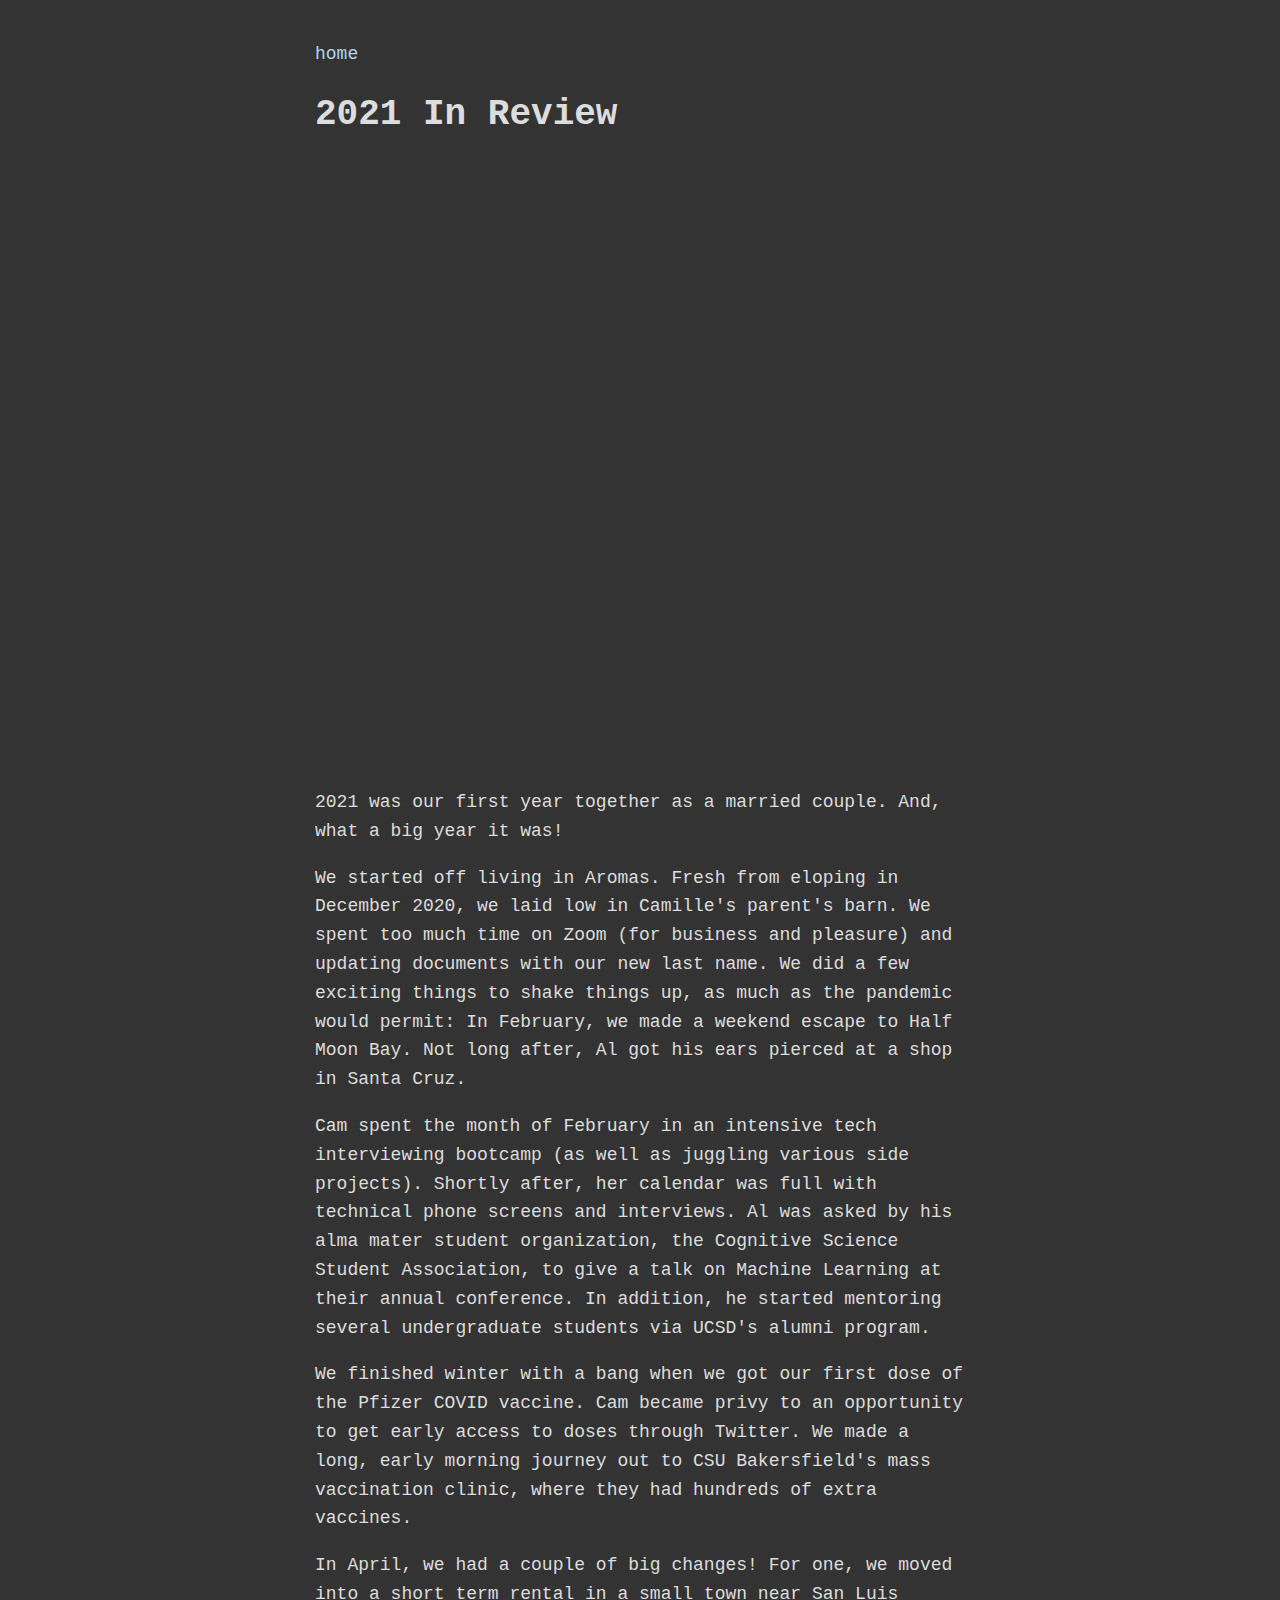
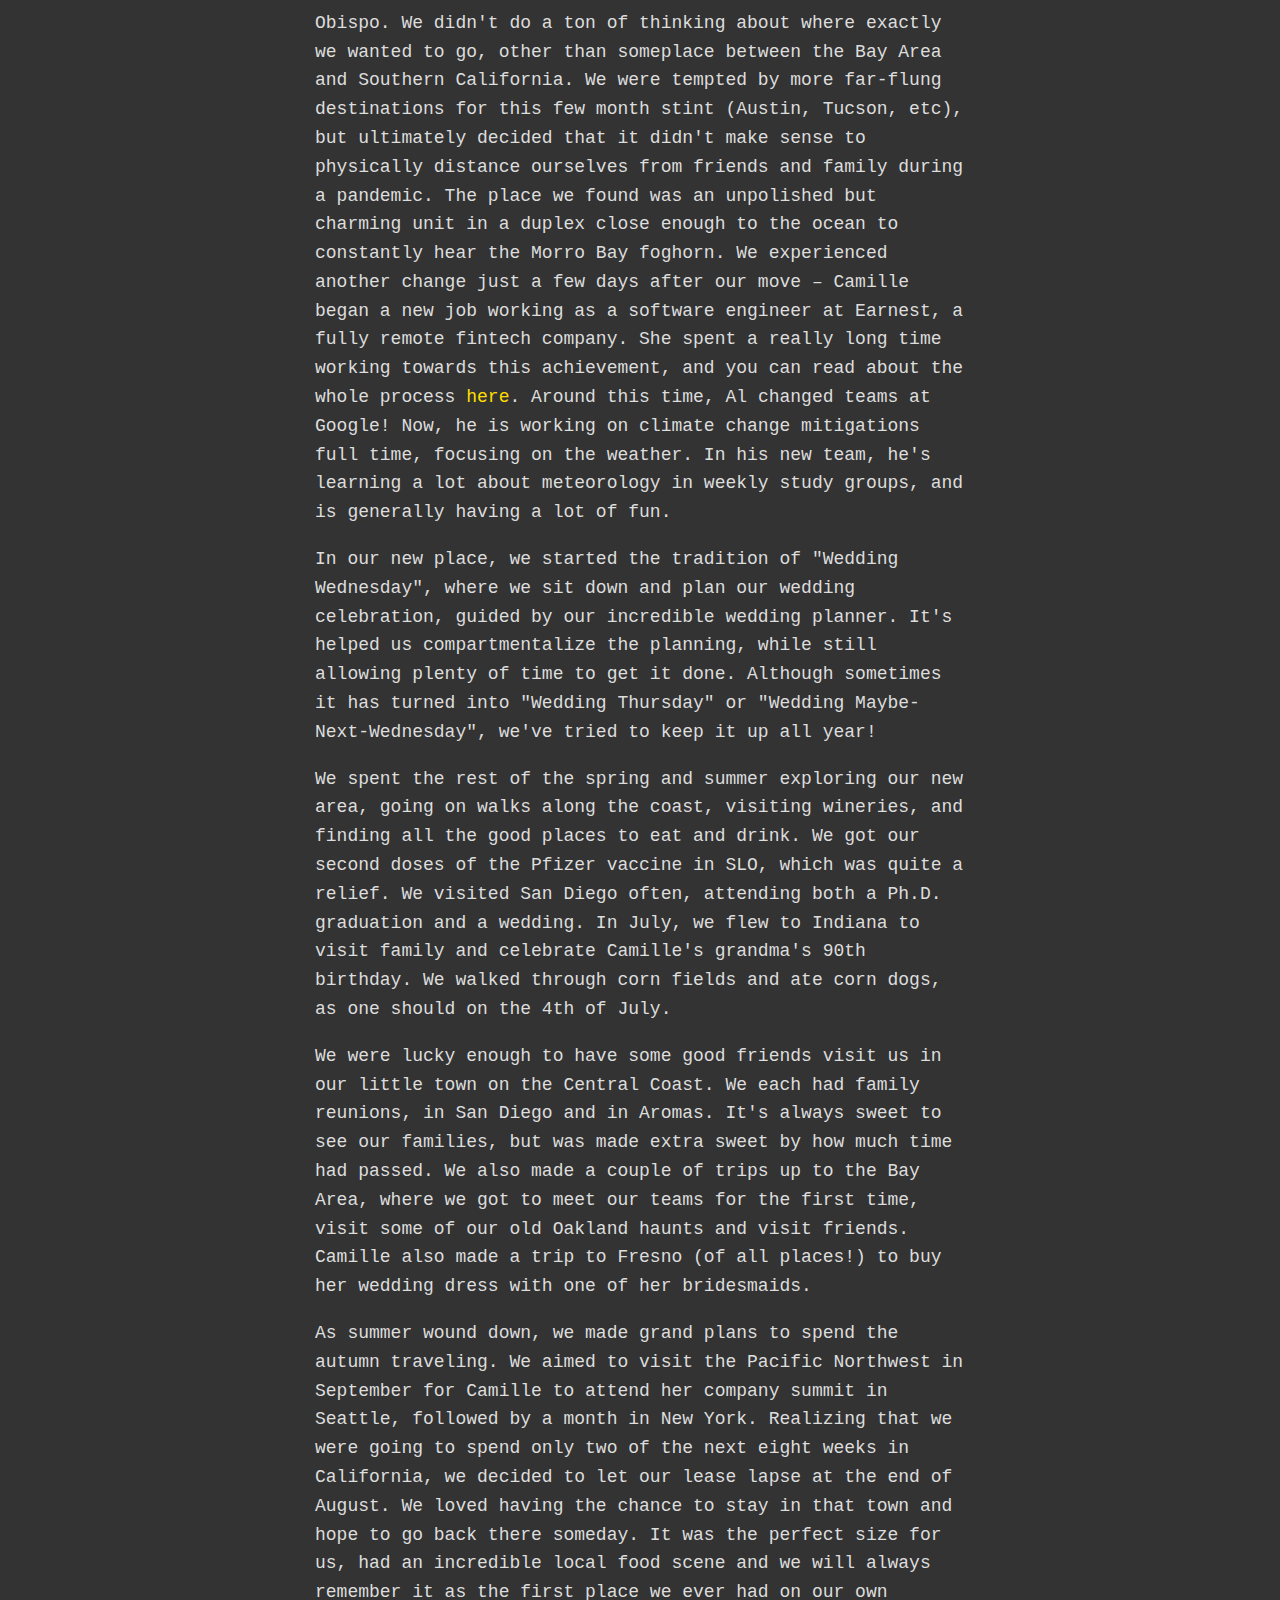
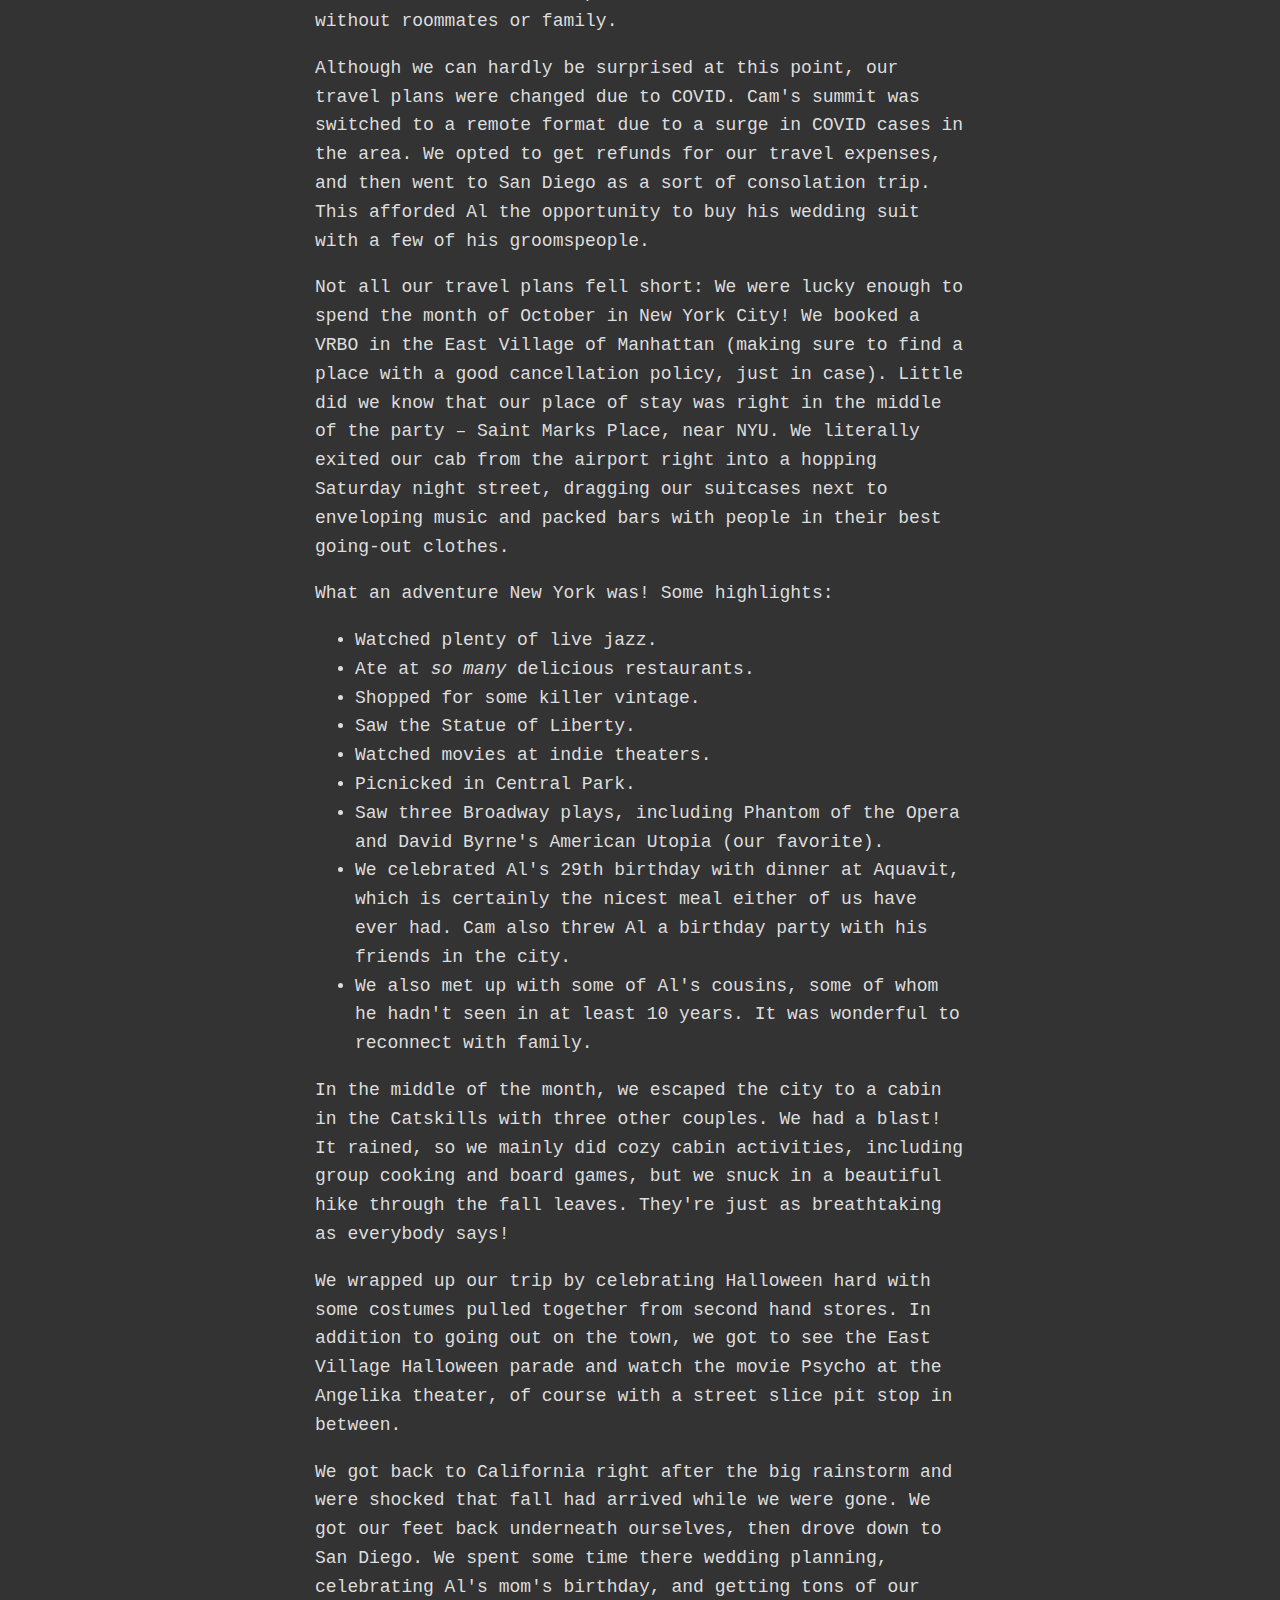
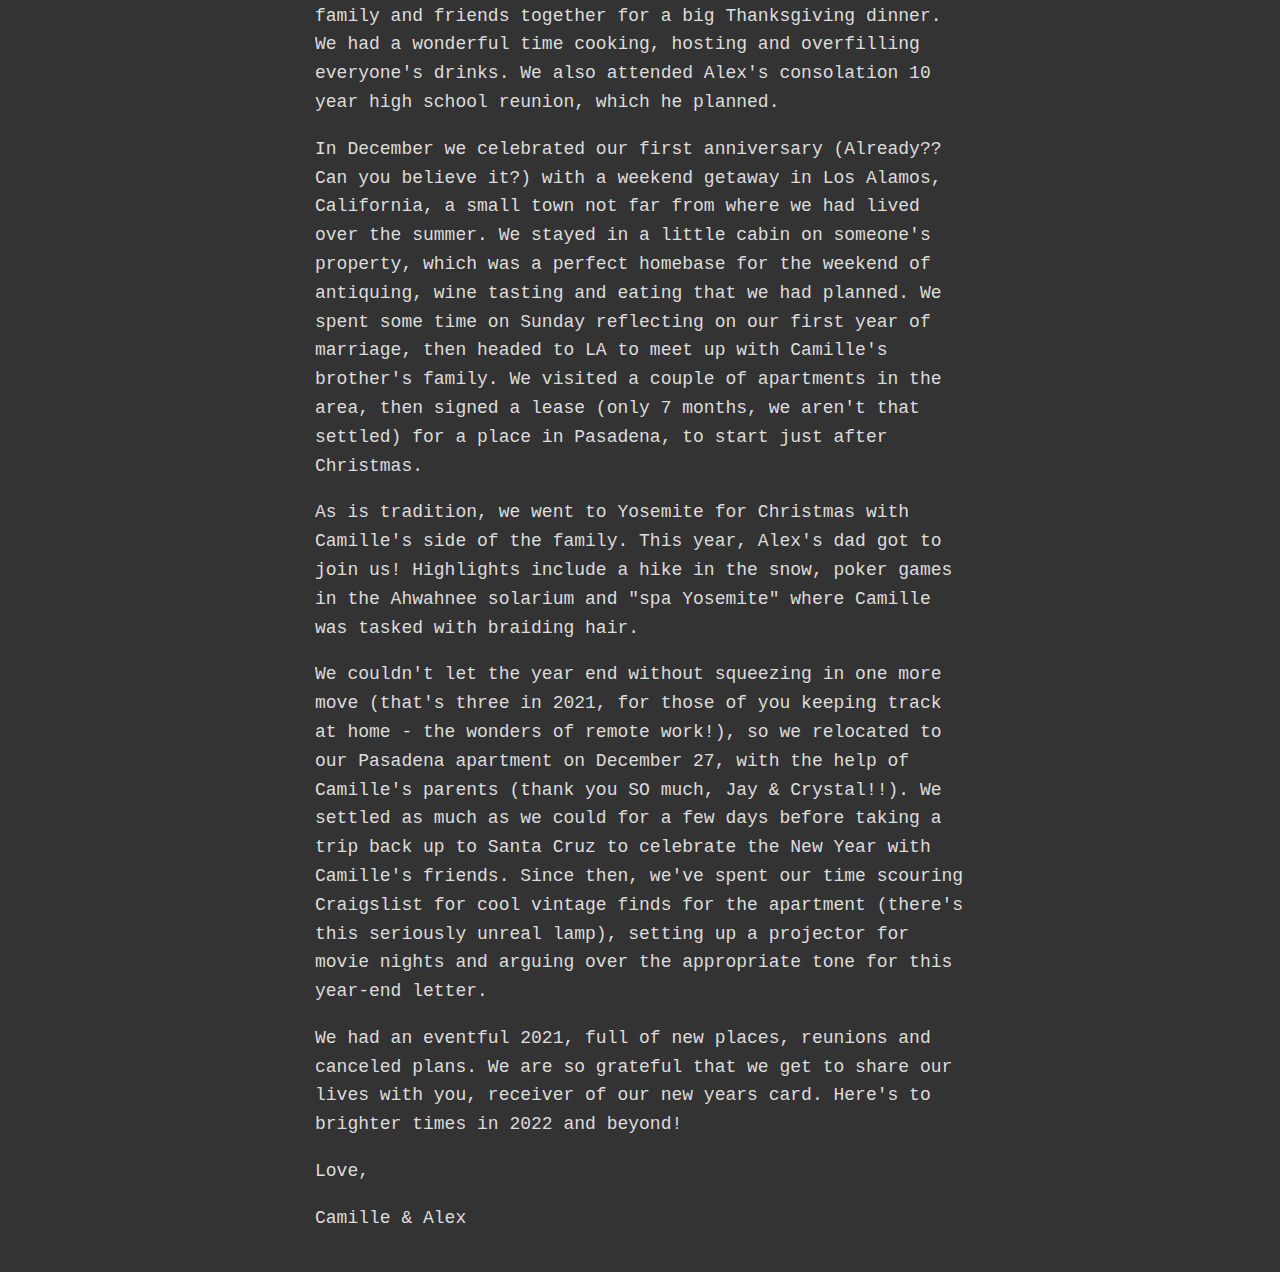
==== 2021/index.html @ a1acfbdc "Added photo album to year in review post." ====
<!DOCTYPE html>
<html lang="en">
<head>
    <meta charset="UTF-8">
    <meta name="viewport" content="width=device-width, initial-scale=1.0, user-scalable=yes">
    <title>2021 in review</title>
    <link rel="stylesheet" href="../main.css">
</head>
<body>

<p><a href="/">home</a></p>

<h1 class="center">2021 In Review</h1>

<iframe src="https://camillemerose.smugmug.com/frame/slideshow?key=tPXLK4&speed=3&transition=none&autoStart=1&captions=1&navigation=1&playButton=1&randomize=0"
        width="800" height="600" frameborder="no" scrolling="no"></iframe>

<p>2021 was our first year together as a married couple. And, what a big year it was!</p>

<p>We started off living in Aromas. Fresh from eloping in December 2020, we laid low in Camille's parent's barn. We
    spent too much time on Zoom (for business and pleasure) and updating documents with our new last name. We did a few
    exciting things to shake things up, as much as the pandemic would permit: In February, we made a weekend escape to
    Half Moon Bay. Not long after, Al got his ears pierced at a shop in Santa Cruz. </p>

<p>Cam spent the month of February in an intensive tech interviewing bootcamp (as well as juggling various side
    projects). Shortly after, her calendar was full with technical phone screens and interviews. Al was asked by his
    alma mater student organization, the Cognitive Science Student Association, to give a talk on Machine Learning at
    their annual conference. In addition, he started mentoring several undergraduate students via UCSD's alumni
    program. </p>

<p>We finished winter with a bang when we got our first dose of the Pfizer COVID vaccine. Cam became privy to an
    opportunity to get early access to doses through Twitter. We made a long, early morning journey out to CSU
    Bakersfield's mass vaccination clinic, where they had hundreds of extra vaccines.</p>

<p>In April, we had a couple of big changes! For one, we moved into a short term rental in a small town near San Luis
    Obispo. We didn't do a ton of thinking about where exactly we wanted to go, other than someplace between the Bay
    Area and Southern California. We were tempted by more far-flung destinations for this few month stint (Austin,
    Tucson, etc), but ultimately decided that it didn't make sense to physically distance ourselves from friends and
    family during a pandemic. The place we found was an unpolished but charming unit in a duplex close enough to the
    ocean to constantly hear the Morro Bay foghorn. We experienced another change just a few days after our move –
    Camille began a new job working as a software engineer at Earnest, a fully remote fintech company. She spent a
    really long time working towards this achievement, and you can read about the whole process <a
            href="https://camille.merose.com/tech/2021/04/07/transition-to-cs.html"> here</a>. Around
    this time, Al changed teams at Google! Now, he is working on climate change mitigations full time, focusing on the
    weather. In his new team, he's learning a lot about meteorology in weekly study groups, and is generally having a
    lot of fun. </p>

<p>In our new place, we started the tradition of "Wedding Wednesday", where we sit down and plan our wedding
    celebration, guided by our incredible wedding planner. It's helped us compartmentalize the planning, while still
    allowing plenty of time to get it done. Although sometimes it has turned into "Wedding Thursday" or "Wedding
    Maybe-Next-Wednesday", we've tried to keep it up all year!</p>

<p>We spent the rest of the spring and summer exploring our new area, going on walks along the coast, visiting wineries,
    and finding all the good places to eat and drink. We got our second doses of the Pfizer vaccine in SLO, which was
    quite a relief. We visited San Diego often, attending both a Ph.D. graduation and a wedding. In July, we flew to
    Indiana to visit family and celebrate Camille's grandma's 90th birthday. We walked through corn fields and ate corn
    dogs, as one should on the 4th of July. </p>

<p>We were lucky enough to have some good friends visit us in our little town on the Central Coast. We each had family
    reunions, in San Diego and in Aromas. It's always sweet to see our families, but was made extra sweet by how much
    time had passed. We also made a couple of trips up to the Bay Area, where we got to meet our teams for the first
    time, visit some of our old Oakland haunts and visit friends. Camille also made a trip to Fresno (of all places!) to
    buy her wedding dress with one of her bridesmaids.</p>

<p>As summer wound down, we made grand plans to spend the autumn traveling. We aimed to visit the Pacific Northwest in
    September for Camille to attend her company summit in Seattle, followed by a month in New York. Realizing that we
    were going to spend only two of the next eight weeks in California, we decided to let our lease lapse at the end of
    August. We loved having the chance to stay in that town and hope to go back there someday. It was the perfect size
    for us, had an incredible local food scene and we will always remember it as the first place we ever had on our own
    without roommates or family.</p>

<p>Although we can hardly be surprised at this point, our travel plans were changed due to COVID. Cam's summit was
    switched to a remote format due to a surge in COVID cases in the area. We opted to get refunds for our travel
    expenses, and then went to San Diego as a sort of consolation trip. This afforded Al the opportunity to buy his
    wedding suit with a few of his groomspeople.</p>

<p>Not all our travel plans fell short: We were lucky enough to spend the month of October in New York City! We booked a
    VRBO in the East Village of Manhattan (making sure to find a place with a good cancellation policy, just in case).
    Little did we know that our place of stay was right in the middle of the party – Saint Marks Place, near NYU. We
    literally exited our cab from the airport right into a hopping Saturday night street, dragging our suitcases next to
    enveloping music and packed bars with people in their best going-out clothes. </p>

<p>What an adventure New York was! Some highlights: </p>
<ul>
    <li>Watched plenty of live jazz.</li>
    <li>Ate at <i>so many</i> delicious restaurants.</li>
    <li>Shopped for some killer vintage.</li>
    <li>Saw the Statue of Liberty.</li>
    <li>Watched movies at indie theaters.</li>
    <li>Picnicked in Central Park.</li>
    <li>Saw three Broadway plays, including Phantom of the Opera and David Byrne's American Utopia (our favorite).</li>
    <li>We celebrated Al's 29th birthday with dinner at Aquavit, which is certainly the nicest meal either of us have
        ever had. Cam also threw Al a birthday party with his friends in the city.
    </li>
    <li>We also met up with some of Al's cousins, some of whom he hadn't seen in at least 10 years. It was wonderful to
        reconnect with family.
    </li>
</ul>
<p>In the middle of the month, we escaped the city to a cabin in the Catskills with three other couples. We had a blast!
    It rained, so we mainly did cozy cabin activities, including group cooking and board games, but we snuck in a
    beautiful hike through the fall leaves. They're just as breathtaking as everybody says! </p>

<p>We wrapped up our trip by celebrating Halloween hard with some costumes pulled together from second hand stores. In
    addition to going out on the town, we got to see the East Village Halloween parade and watch the movie Psycho at the
    Angelika theater, of course with a street slice pit stop in between.</p>

<p>We got back to California right after the big rainstorm and were shocked that fall had arrived while we were gone. We
    got our feet back underneath ourselves, then drove down to San Diego. We spent some time there wedding planning,
    celebrating Al's mom's birthday, and getting tons of our family and friends together for a big Thanksgiving dinner.
    We had a wonderful time cooking, hosting and overfilling everyone's drinks. We also attended Alex's consolation 10
    year high school reunion, which he planned.</p>

<p>In December we celebrated our first anniversary (Already?? Can you believe it?) with a weekend getaway in Los Alamos,
    California, a small town not far from where we had lived over the summer. We stayed in a little cabin on someone's
    property, which was a perfect homebase for the weekend of antiquing, wine tasting and eating that we had planned. We
    spent some time on Sunday reflecting on our first year of marriage, then headed to LA to meet up with Camille's
    brother's family. We visited a couple of apartments in the area, then signed a lease (only 7 months, we aren't that
    settled) for a place in Pasadena, to start just after Christmas.</p>

<p>As is tradition, we went to Yosemite for Christmas with Camille's side of the family. This year, Alex's dad got to
    join us! Highlights include a hike in the snow, poker games in the Ahwahnee solarium and "spa Yosemite" where
    Camille was tasked with braiding hair.</p>

<p>We couldn't let the year end without squeezing in one more move (that's three in 2021, for those of you keeping track
    at home - the wonders of remote work!), so we relocated to our Pasadena apartment on December 27, with the help of
    Camille's parents (thank you SO much, Jay & Crystal!!). We settled as much as we could for a few days before taking
    a trip back up to Santa Cruz to celebrate the New Year with Camille's friends. Since then, we've spent our time
    scouring Craigslist for cool vintage finds for the apartment (there's this seriously unreal lamp), setting up a
    projector for movie nights and arguing over the appropriate tone for this year-end letter.</p>

<p>We had an eventful 2021, full of new places, reunions and canceled plans. We are so grateful that we get to share our
    lives with you, receiver of our new years card. Here's to brighter times in 2022 and beyond!</p>

<p>Love,</p>
<p>Camille & Alex</p>


</body>
</html>
---- main.css ----
body {
    margin: 40px auto;
    max-width: 650px;
    line-height: 1.6;
    font-size: 18px;
    color: #ddd;
    background-color: #333;
    padding: 0 10px;
    font-family: monospace;
}

h1, h2, h3 {
    line-height: 1.2
}

a {
    text-decoration: none;
    border-bottom: 3px solid transparent;
    color: lightblue;
    transition: 1s ease;
}

a[href*="//camille"] {
    color: #fede00;
}

a[href*="//alex"] {
    color: #a5f0a9;
}

a[href*="//wedding"] {
    color: #f4cbb9;
}

a:hover, a:focus, a:active {
    color: white;
    border-bottom: 3px solid white;
}
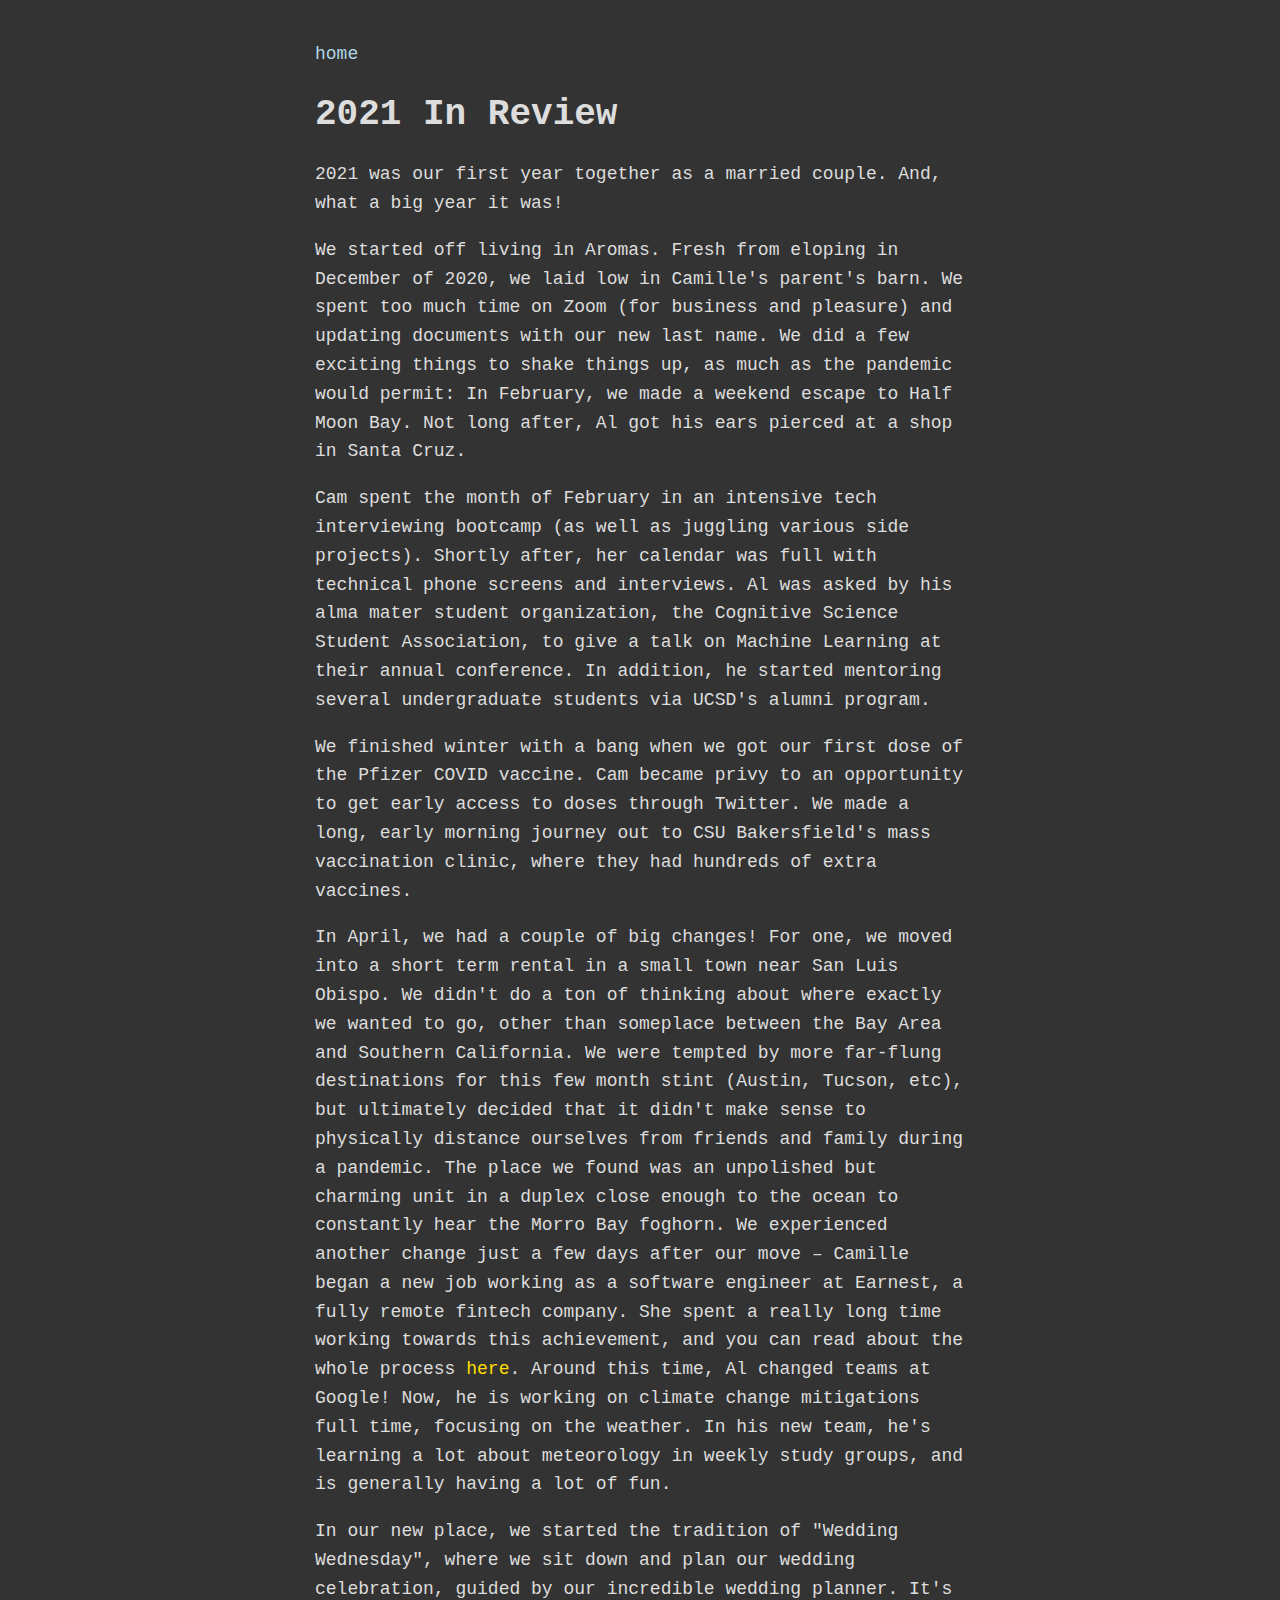
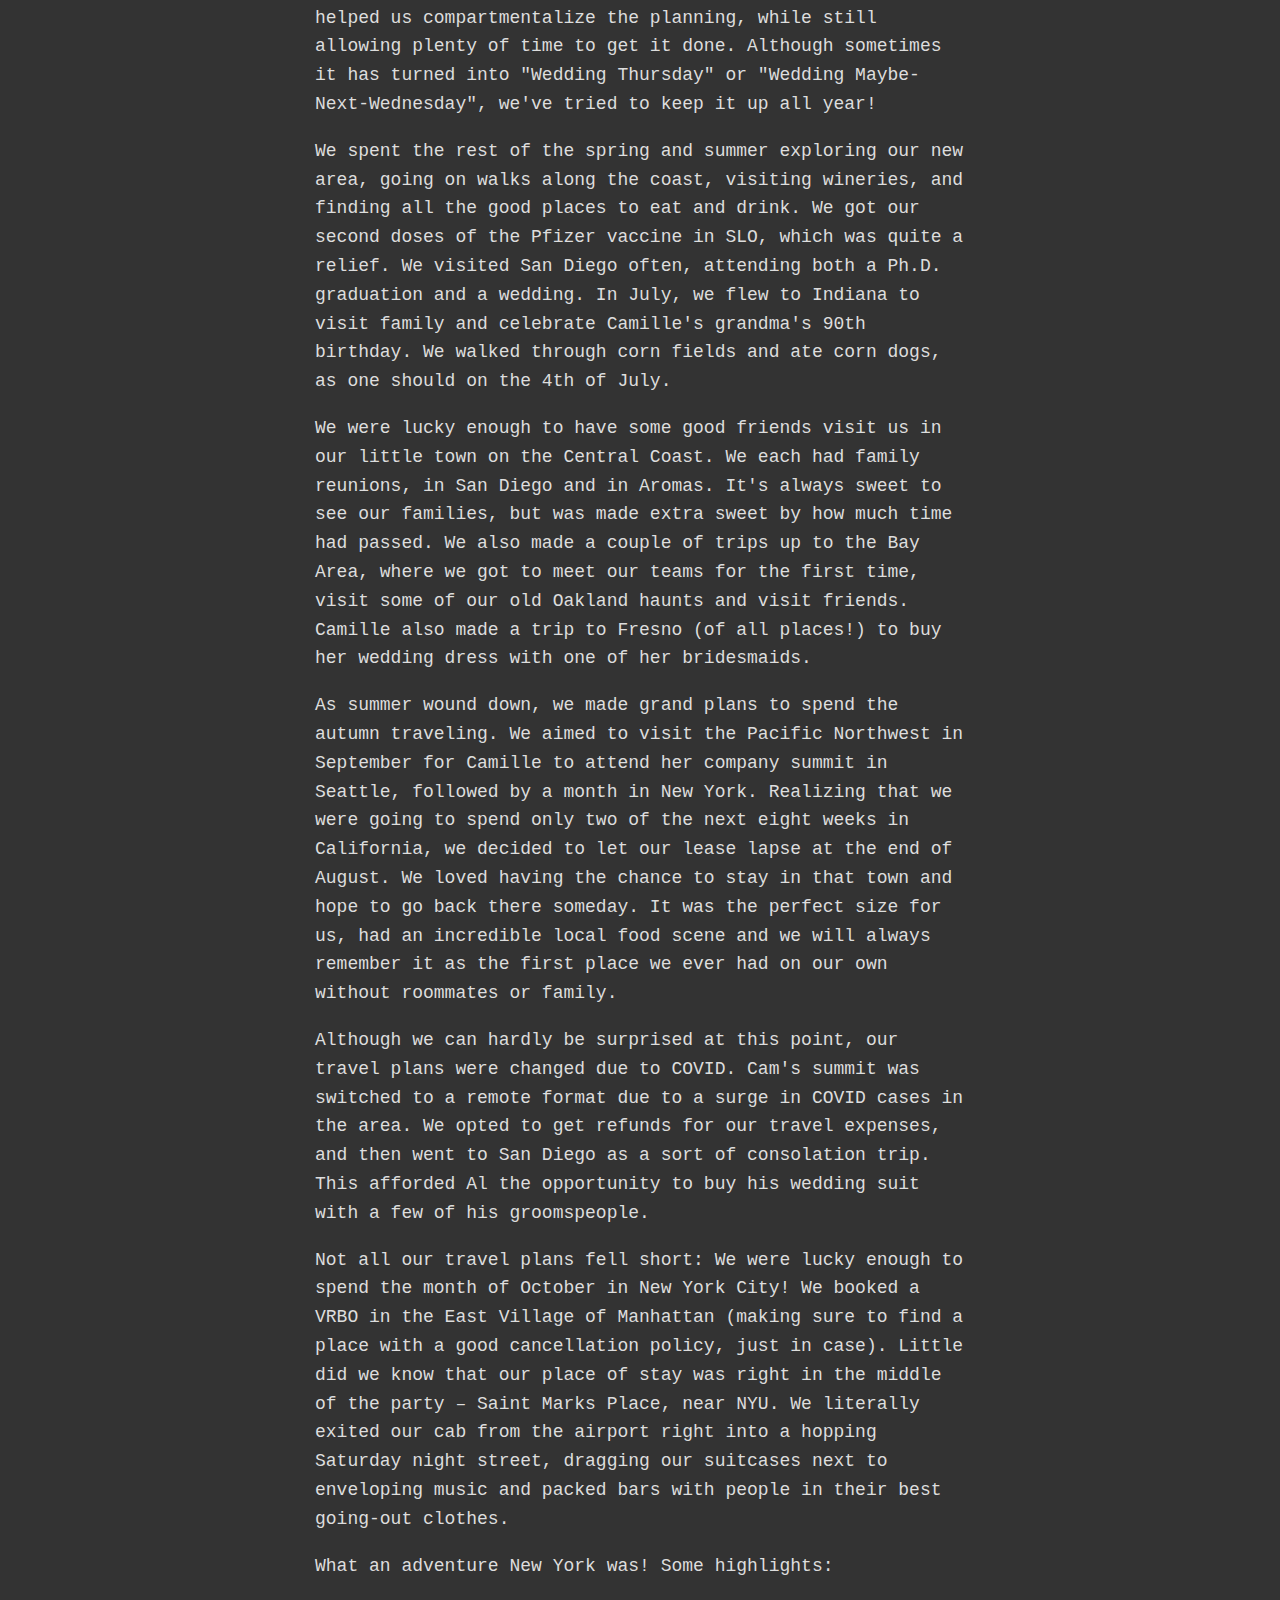
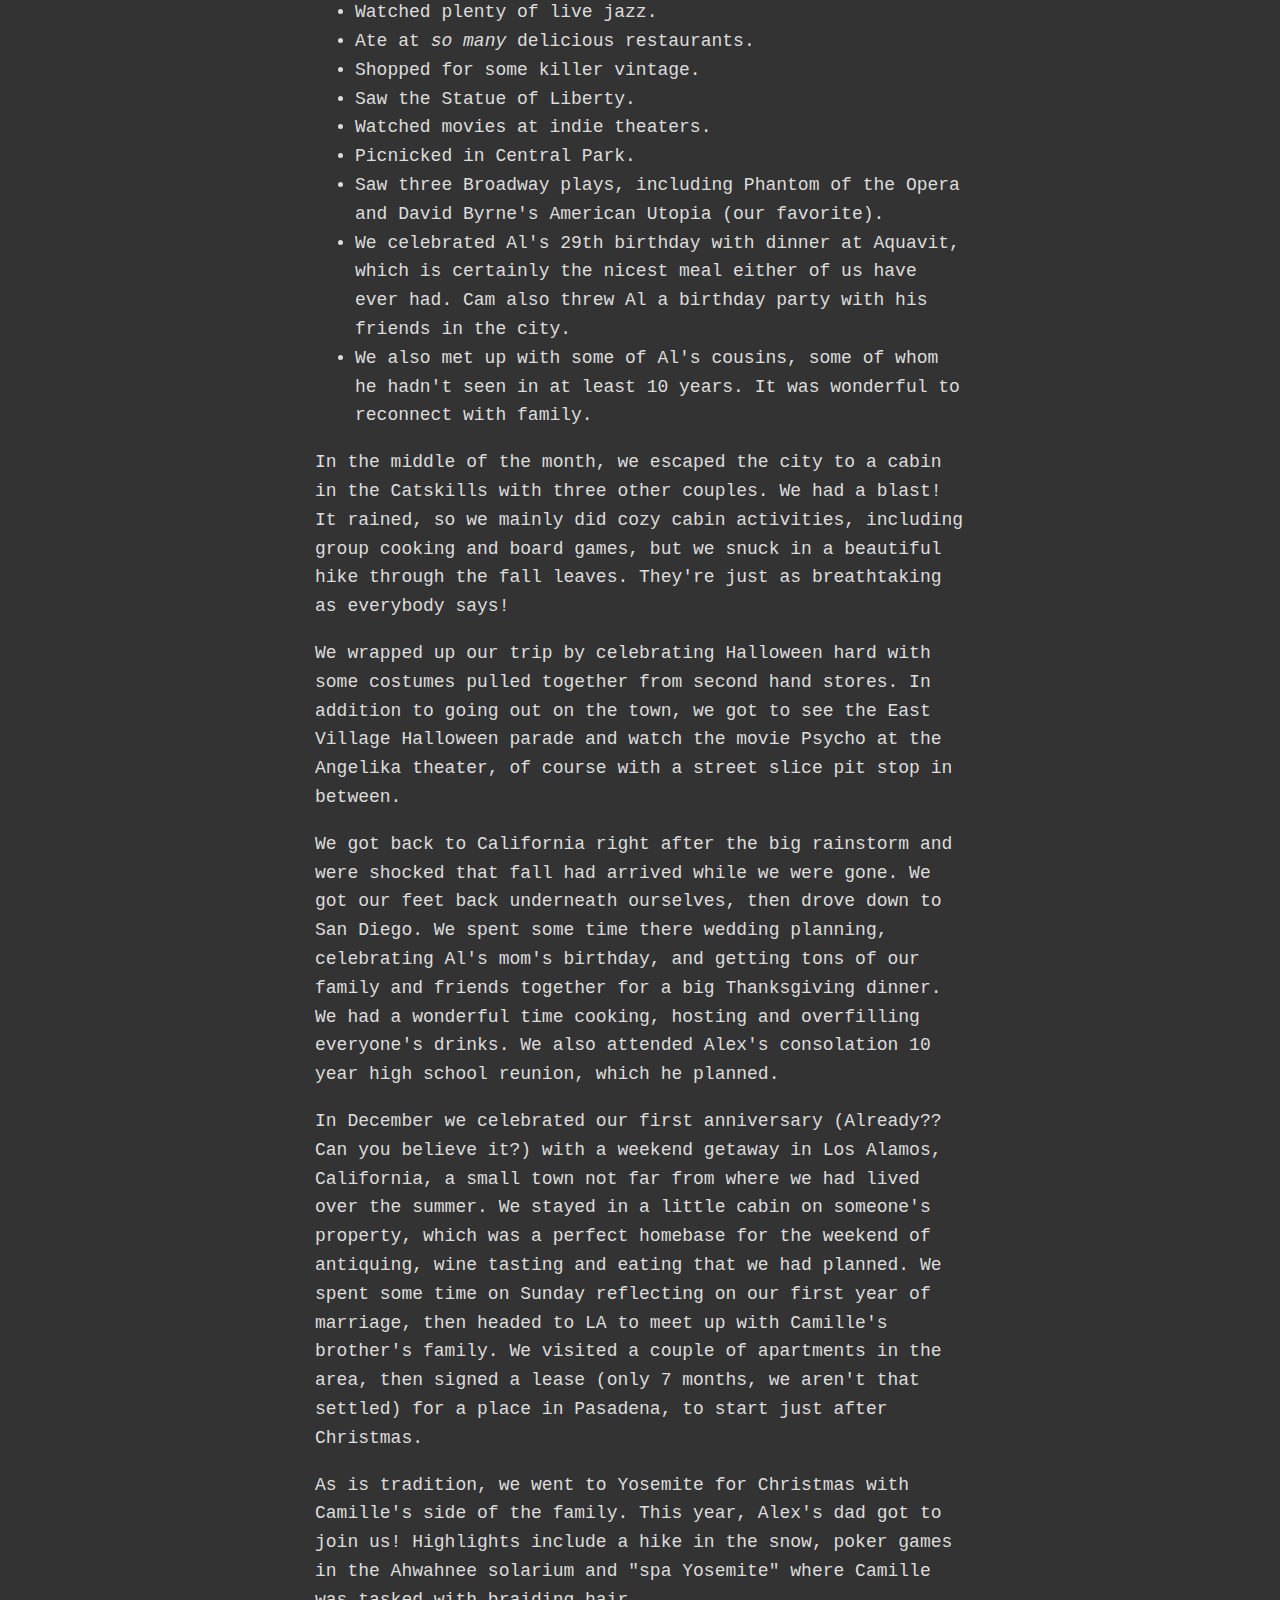
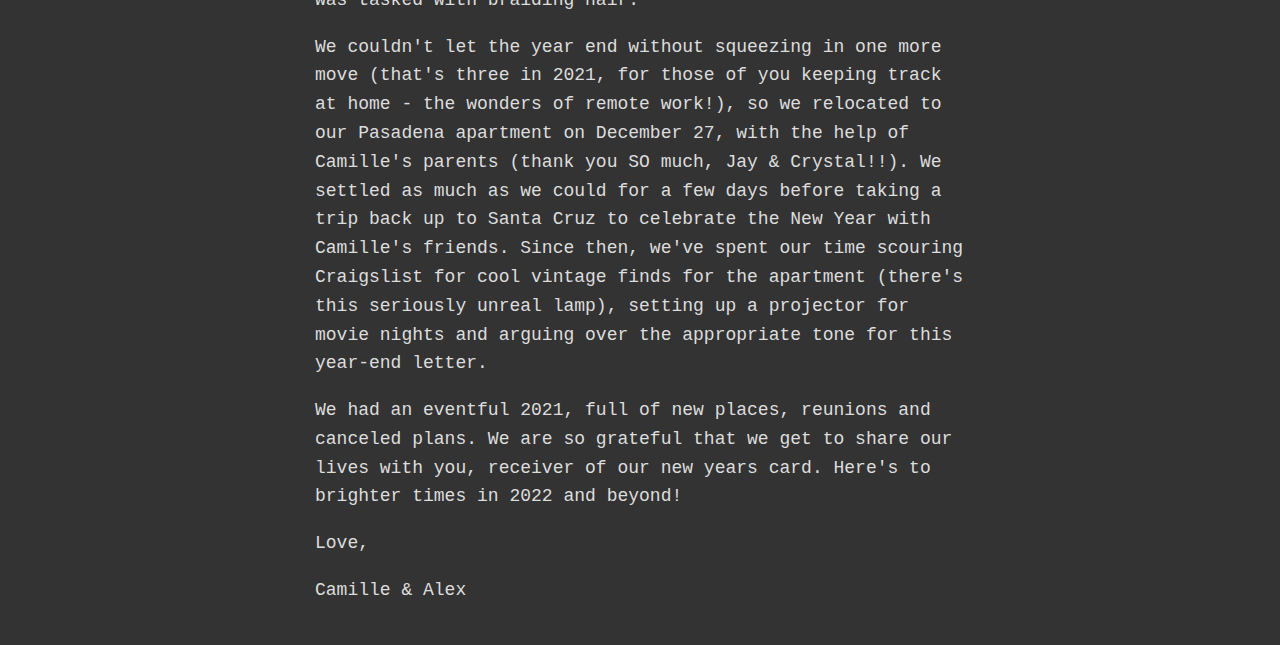
==== commit f569a972: "Revert "Added photo album to year in review post. (#16)"" ====
--- a/2021/index.html
+++ b/2021/index.html
@@ -3,7 +3,7 @@
 <head>
     <meta charset="UTF-8">
     <meta name="viewport" content="width=device-width, initial-scale=1.0, user-scalable=yes">
-    <title>2021 in review</title>
+    <title>2021 In Review</title>
     <link rel="stylesheet" href="../main.css">
 </head>
 <body>
@@ -12,12 +12,9 @@
 
 <h1 class="center">2021 In Review</h1>
 
-<iframe src="https://camillemerose.smugmug.com/frame/slideshow?key=tPXLK4&speed=3&transition=none&autoStart=1&captions=1&navigation=1&playButton=1&randomize=0"
-        width="800" height="600" frameborder="no" scrolling="no"></iframe>
-
 <p>2021 was our first year together as a married couple. And, what a big year it was!</p>
 
-<p>We started off living in Aromas. Fresh from eloping in December 2020, we laid low in Camille's parent's barn. We
+<p>We started off living in Aromas. Fresh from eloping in December of 2020, we laid low in Camille's parent's barn. We
     spent too much time on Zoom (for business and pleasure) and updating documents with our new last name. We did a few
     exciting things to shake things up, as much as the pandemic would permit: In February, we made a weekend escape to
     Half Moon Bay. Not long after, Al got his ears pierced at a shop in Santa Cruz. </p>
@@ -136,4 +133,4 @@
 
 
 </body>
-</html>+</html>
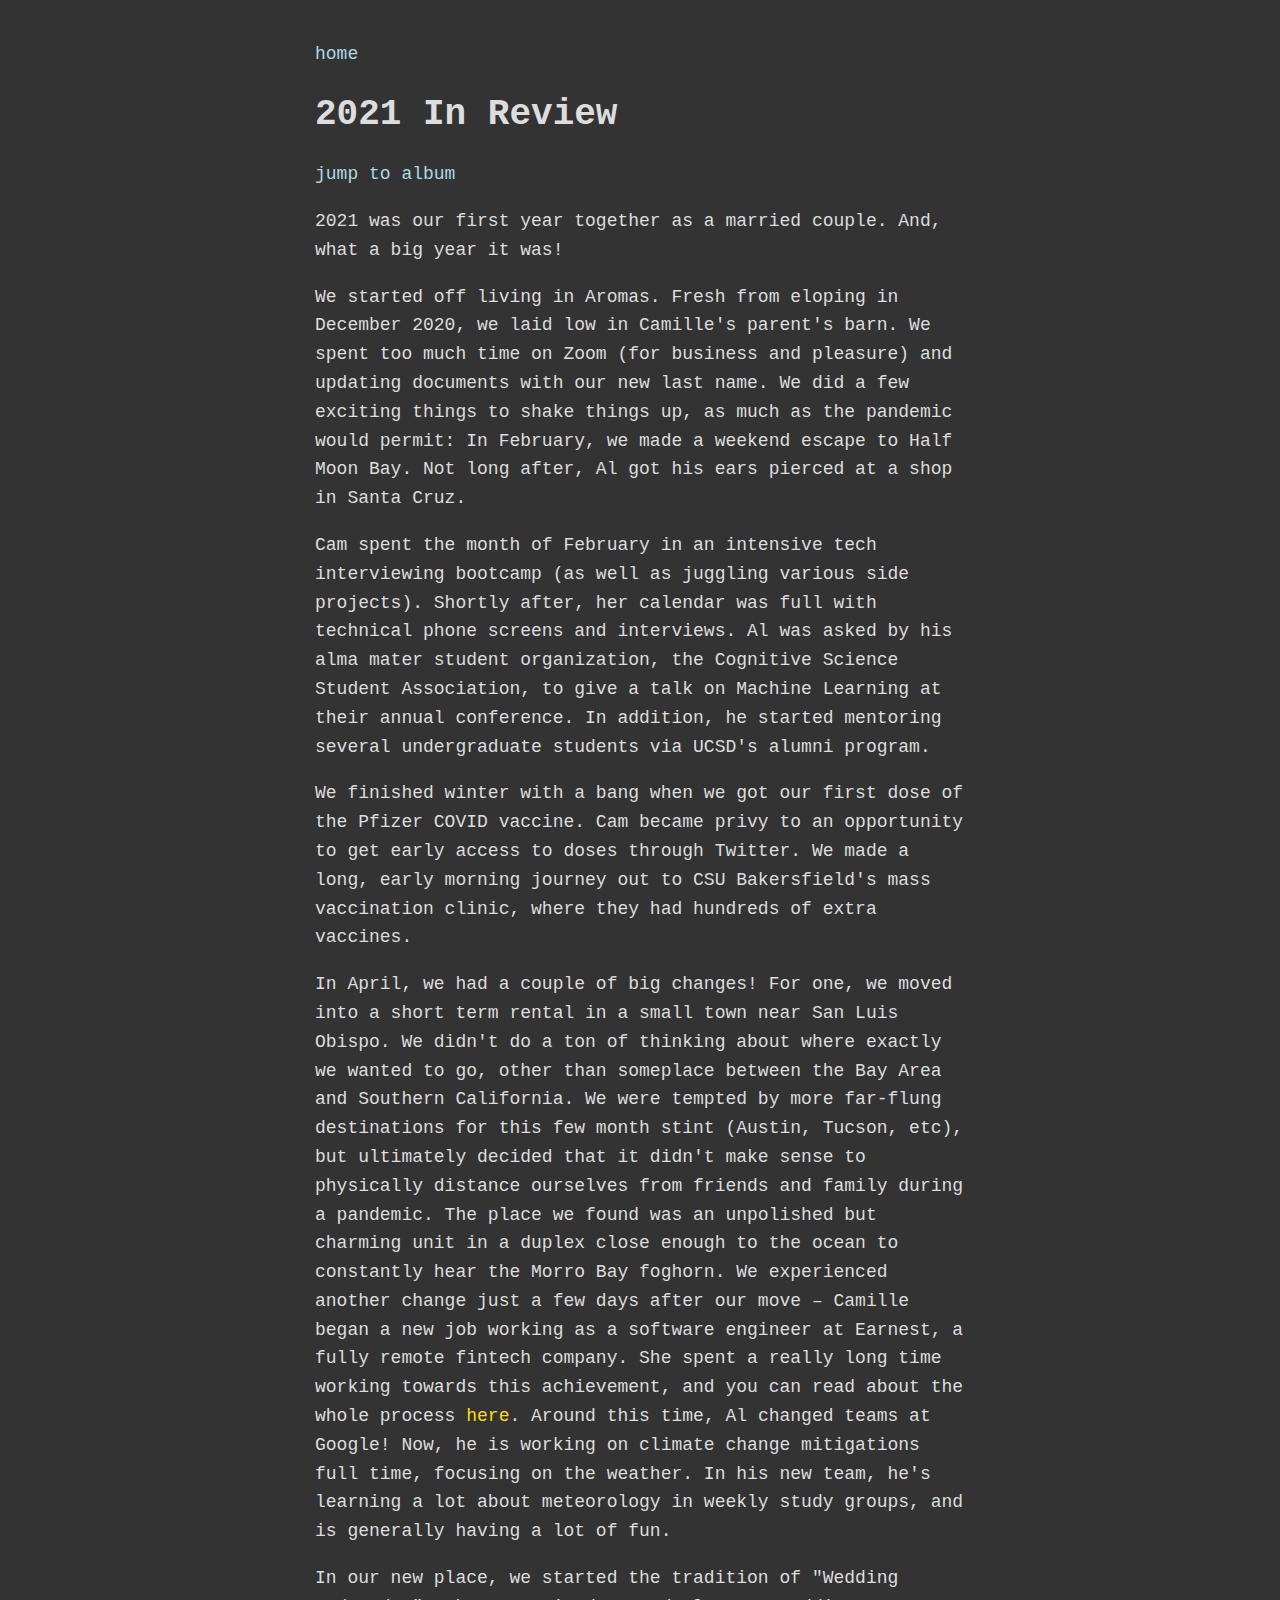
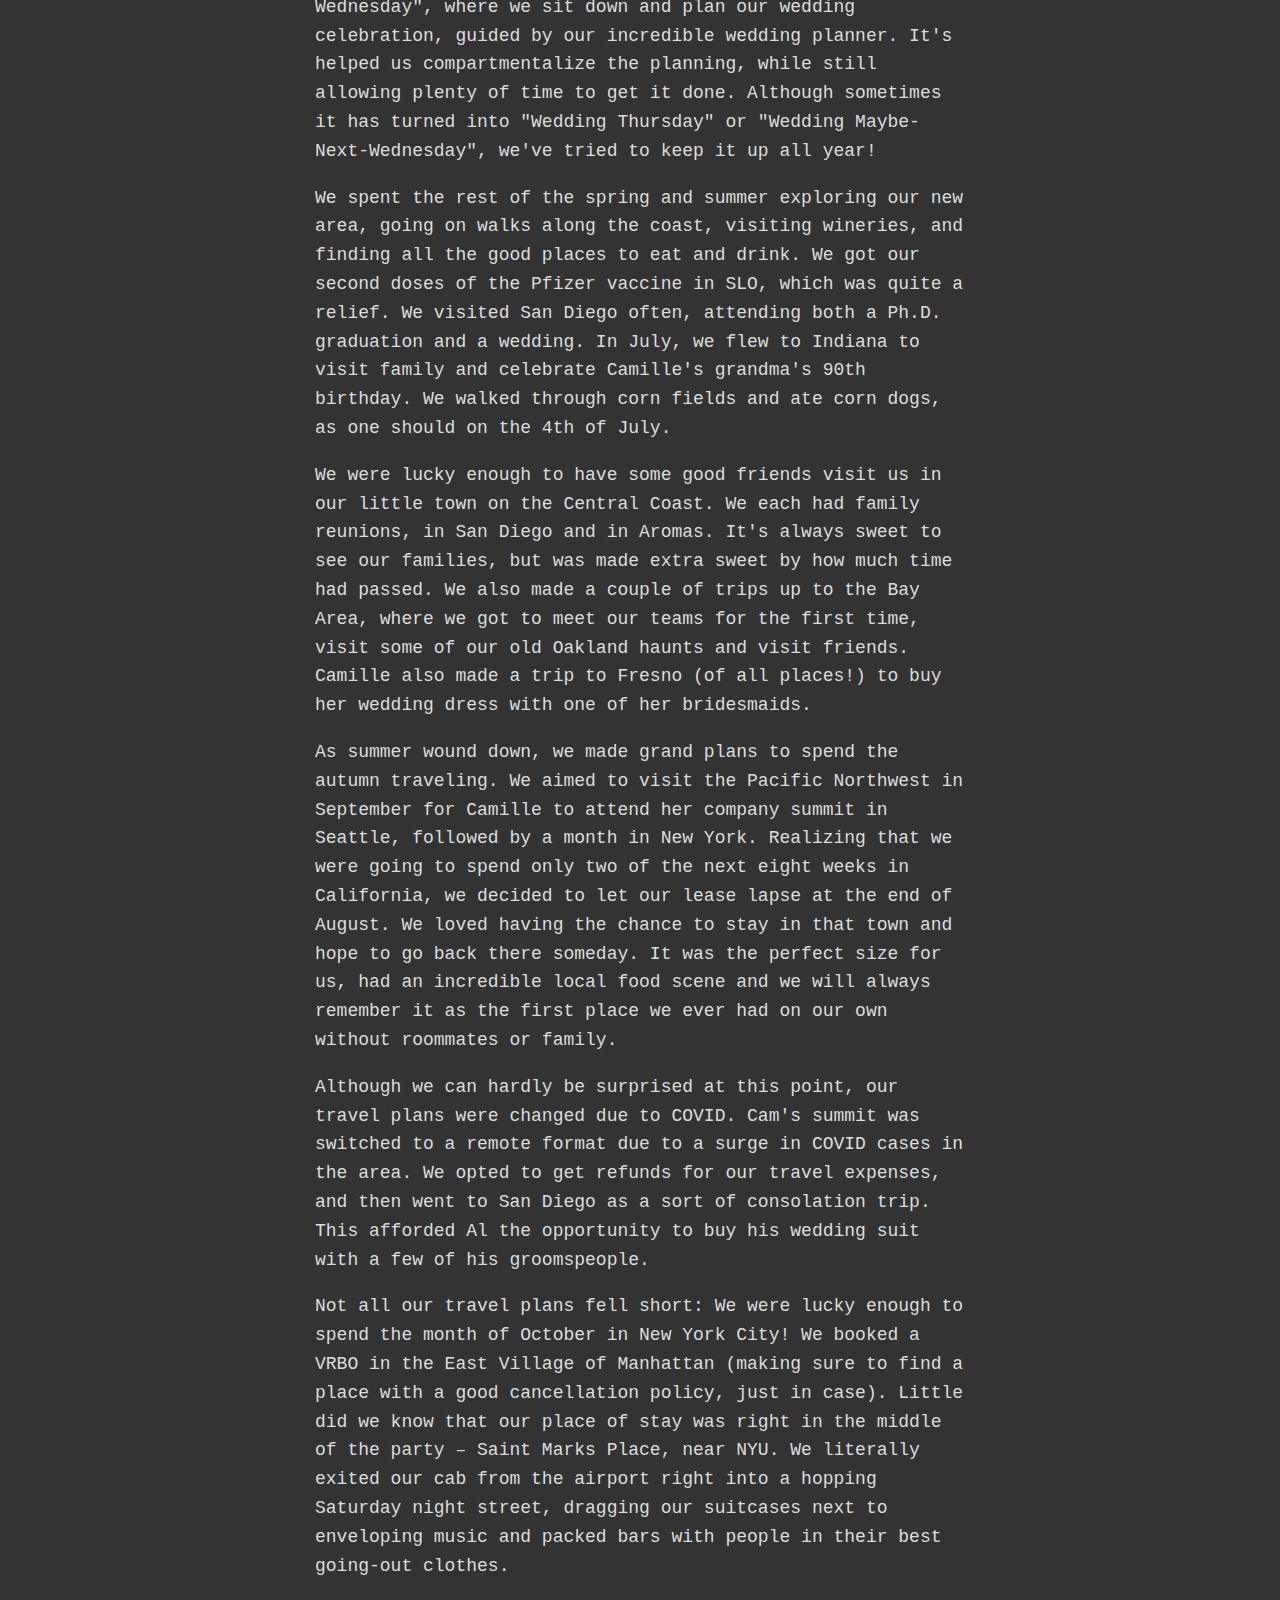
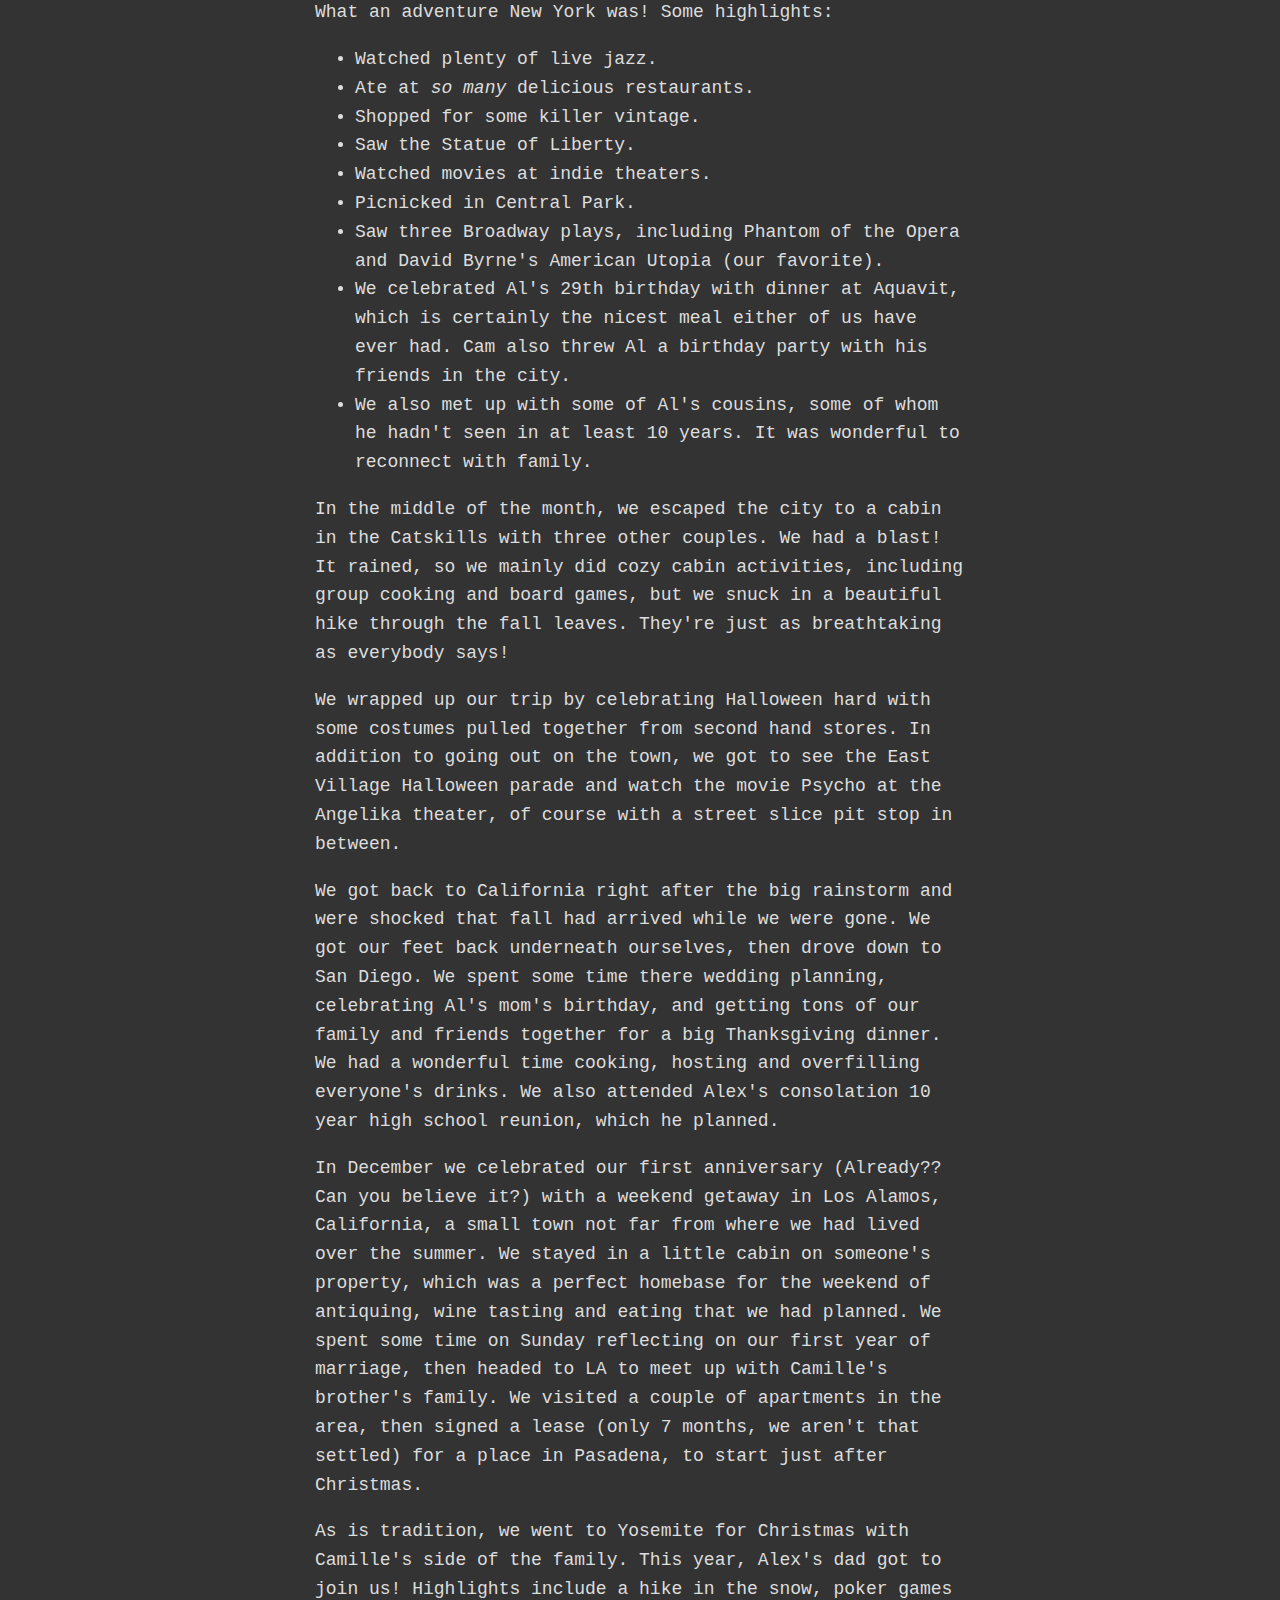
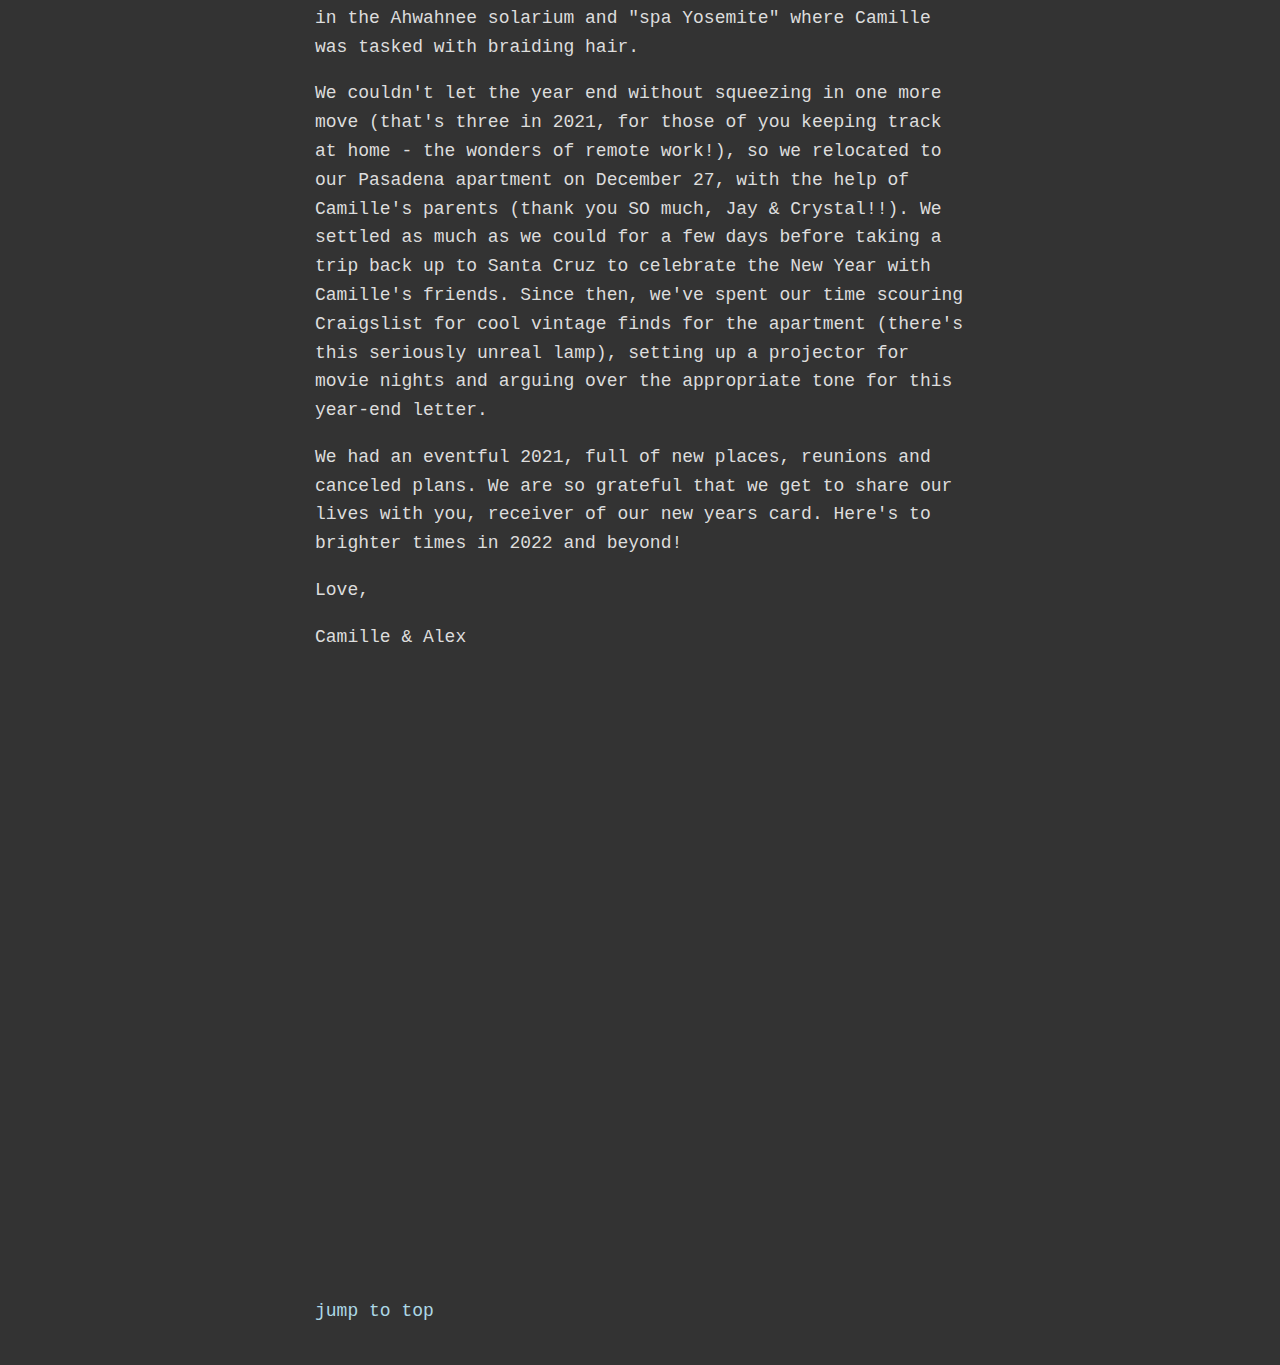
==== commit 80d9f07e: "Added working smugmug album to year in review." ====
--- a/2021/index.html
+++ b/2021/index.html
@@ -10,11 +10,13 @@
 
 <p><a href="/">home</a></p>
 
-<h1 class="center">2021 In Review</h1>
+<h1 id="top" class="center">2021 In Review</h1>
+
+<p><a href="#album">jump to album</a></p>
 
 <p>2021 was our first year together as a married couple. And, what a big year it was!</p>
 
-<p>We started off living in Aromas. Fresh from eloping in December of 2020, we laid low in Camille's parent's barn. We
+<p>We started off living in Aromas. Fresh from eloping in December 2020, we laid low in Camille's parent's barn. We
     spent too much time on Zoom (for business and pleasure) and updating documents with our new last name. We did a few
     exciting things to shake things up, as much as the pandemic would permit: In February, we made a weekend escape to
     Half Moon Bay. Not long after, Al got his ears pierced at a shop in Santa Cruz. </p>
@@ -131,6 +133,10 @@
 <p>Love,</p>
 <p>Camille & Alex</p>
 
+<iframe id="album"
+        src="https://camillemerose.smugmug.com/frame/slideshow?key=tPXLK4&speed=3&transition=none&autoStart=1&captions=1&navigation=1&playButton=1&randomize=0"
+        width="800" height="600" frameborder="no" scrolling="no"></iframe>
 
+<p><a href="#top">jump to top</a></p>
 </body>
 </html>
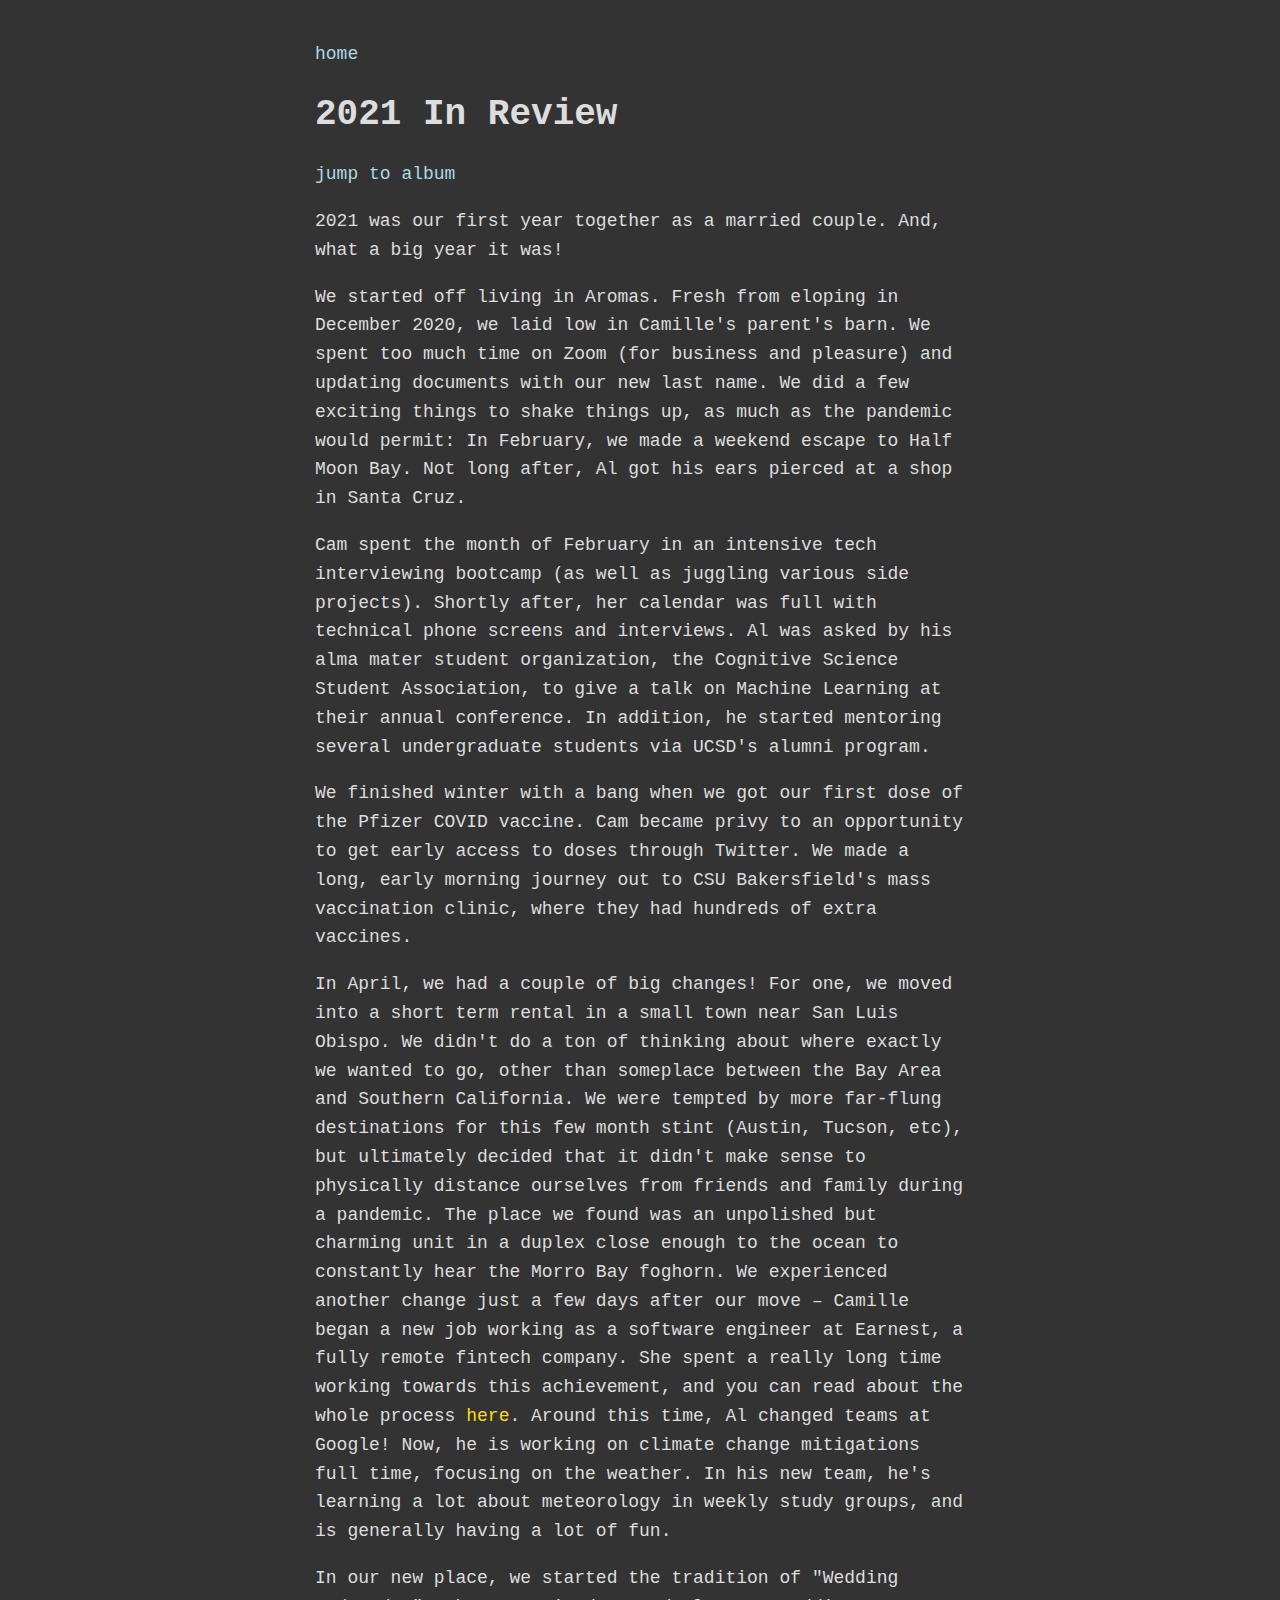
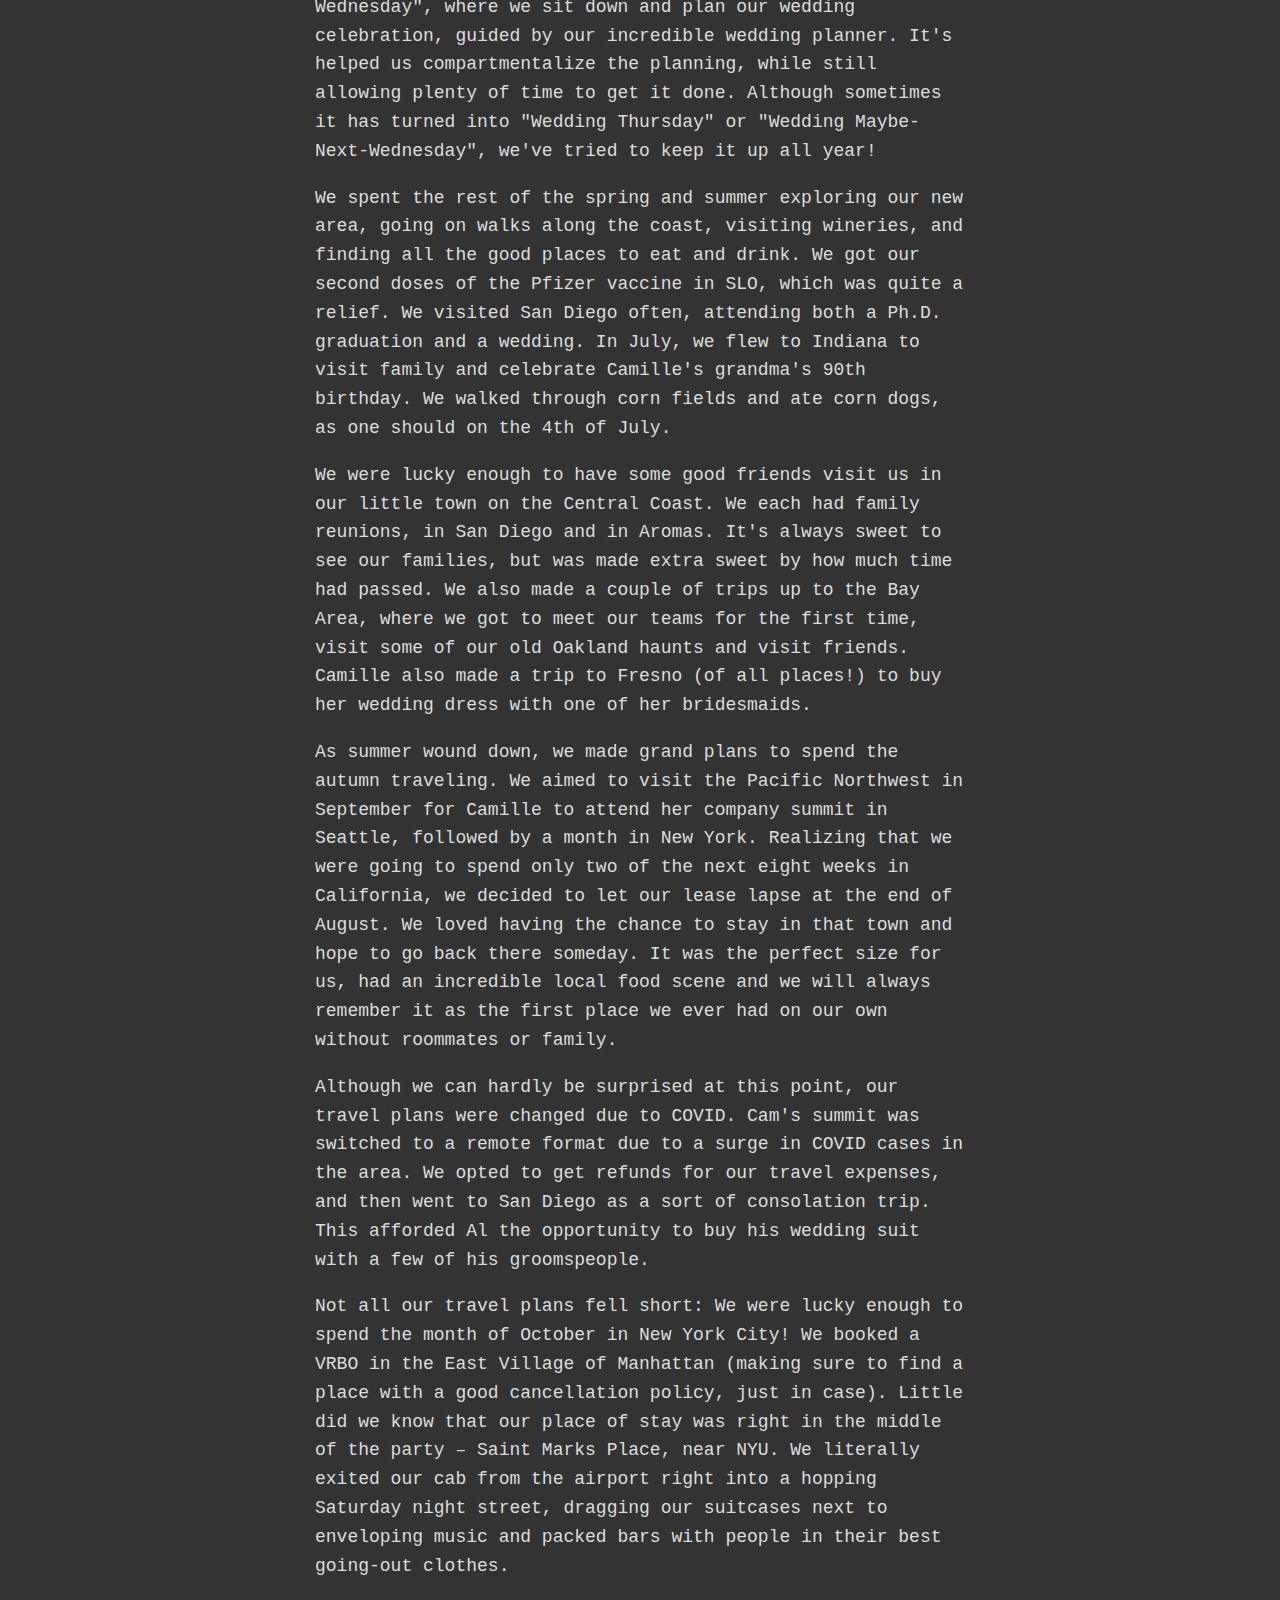
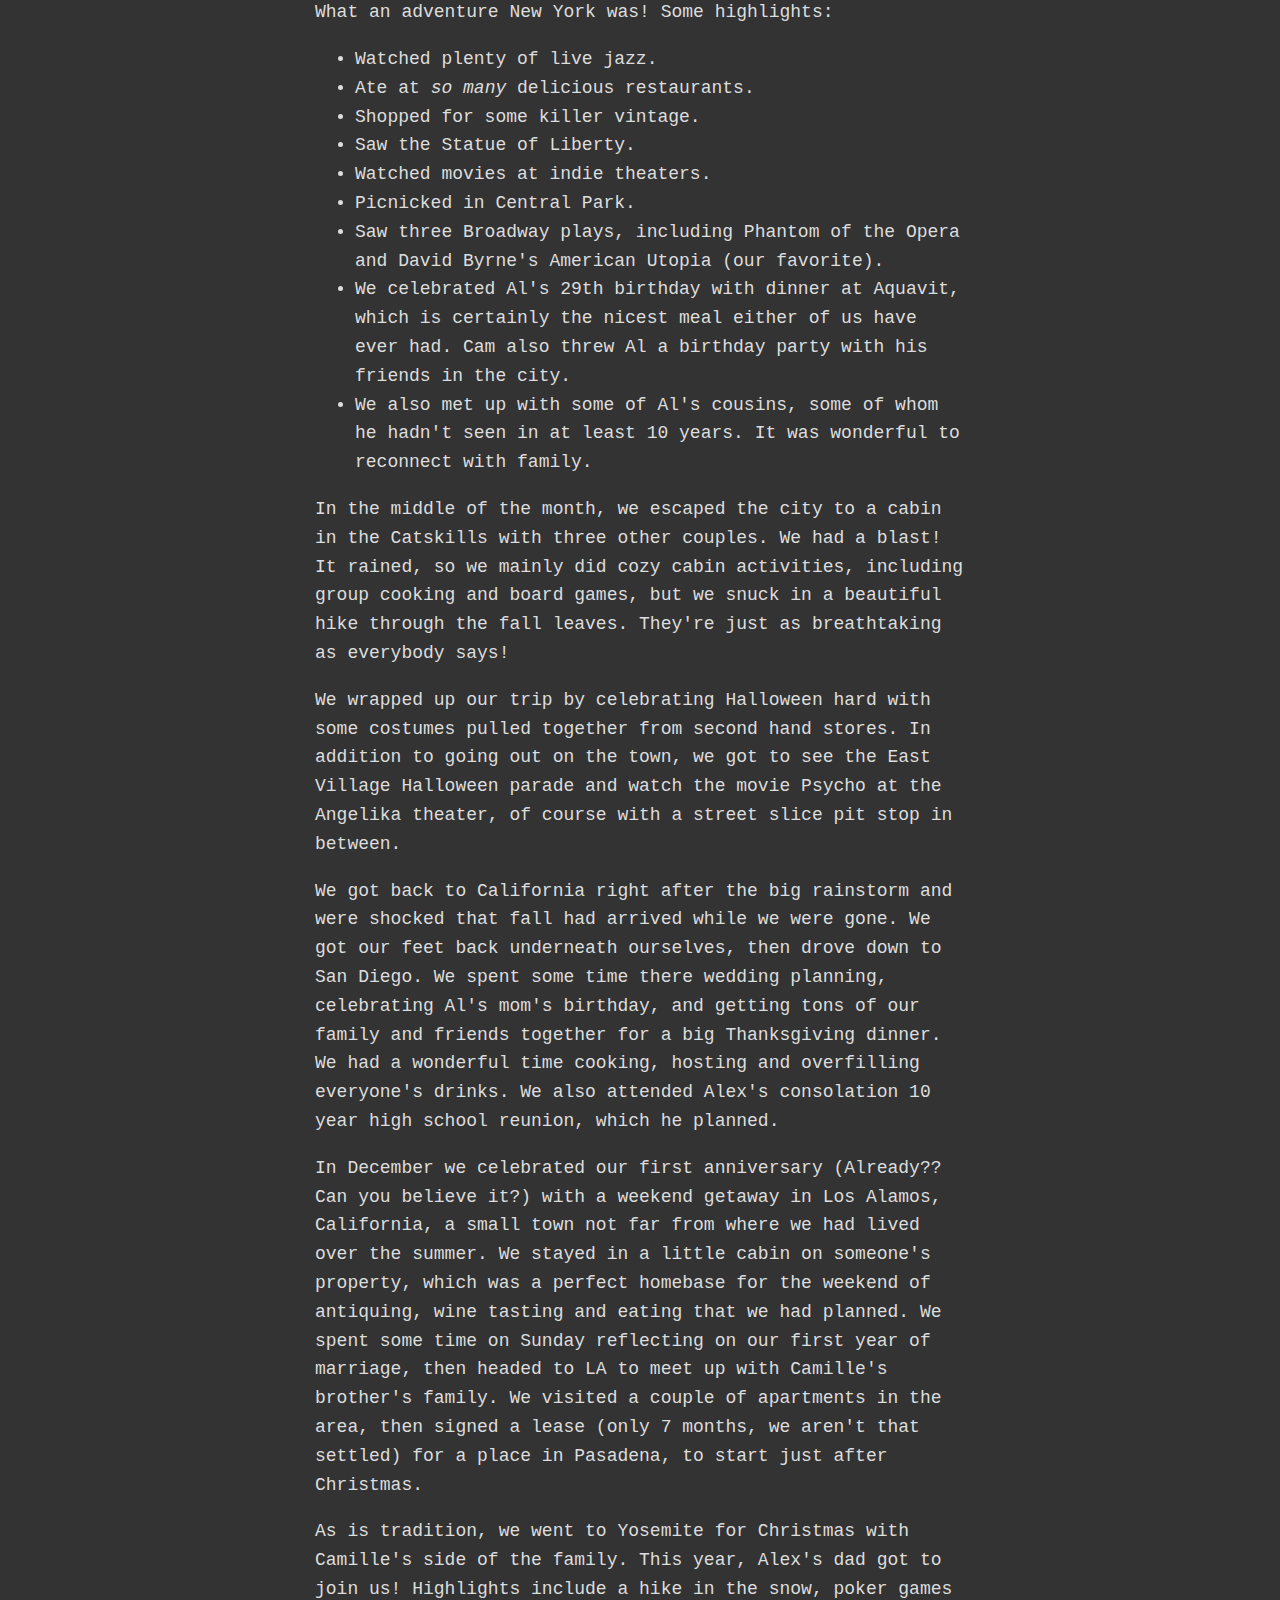
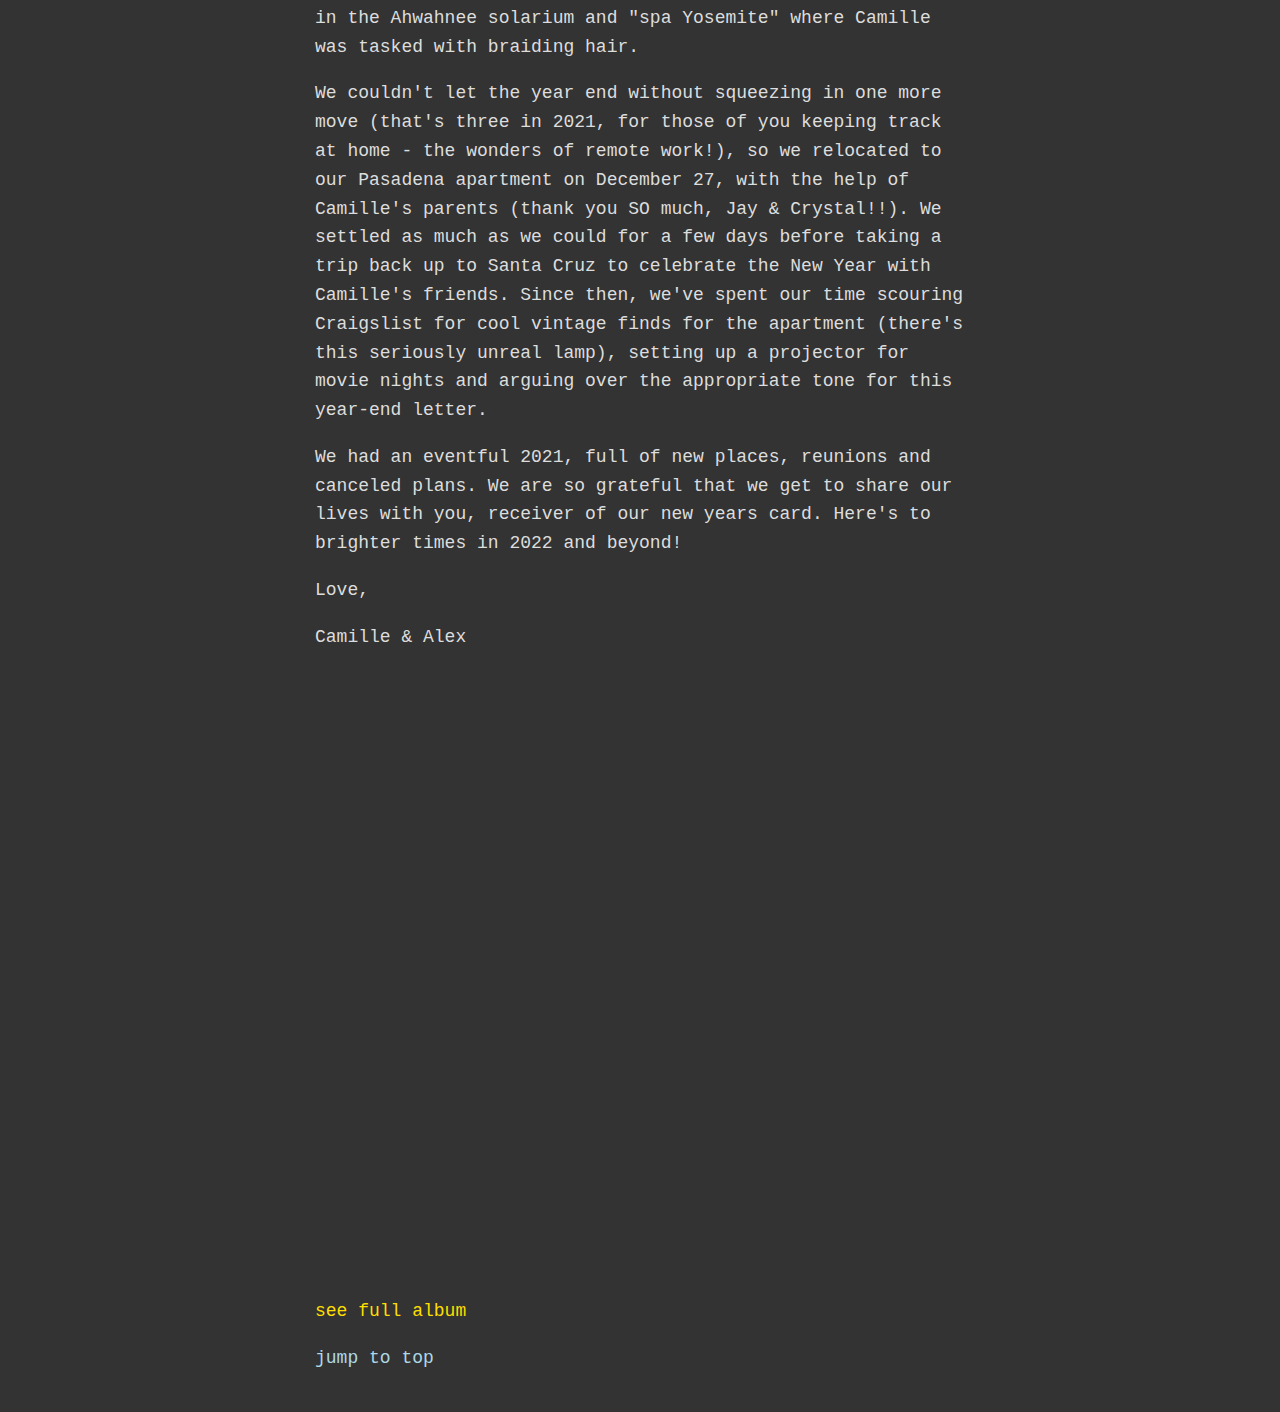
==== commit ab3c9fb6: "Made album look good on mobile; added a link." ====
--- a/2021/index.html
+++ b/2021/index.html
@@ -137,6 +137,7 @@
         src="https://camillemerose.smugmug.com/frame/slideshow?key=tPXLK4&speed=3&transition=none&autoStart=1&captions=1&navigation=1&playButton=1&randomize=0"
         width="800" height="600" frameborder="no" scrolling="no"></iframe>
 
+<p><a href="https://camillemerose.smugmug.com/2021-In-Review/">see full album</a></p>
 <p><a href="#top">jump to top</a></p>
 </body>
 </html>
--- a/main.css
+++ b/main.css
@@ -35,4 +35,18 @@
 a:hover, a:focus, a:active {
     color: white;
     border-bottom: 3px solid white;
-}+}
+
+@media screen and (max-width: 768px) {
+    #album {
+        width: 100%;
+        /*padding-left: 10px;*/
+        /*padding-right: 10px;*/
+    }
+}
+
+/*@media only screen and (max-width: 600px) {*/
+/*    .pa-gallery-player-widget {*/
+/*        height: 480px;*/
+/*    }*/
+/*}*/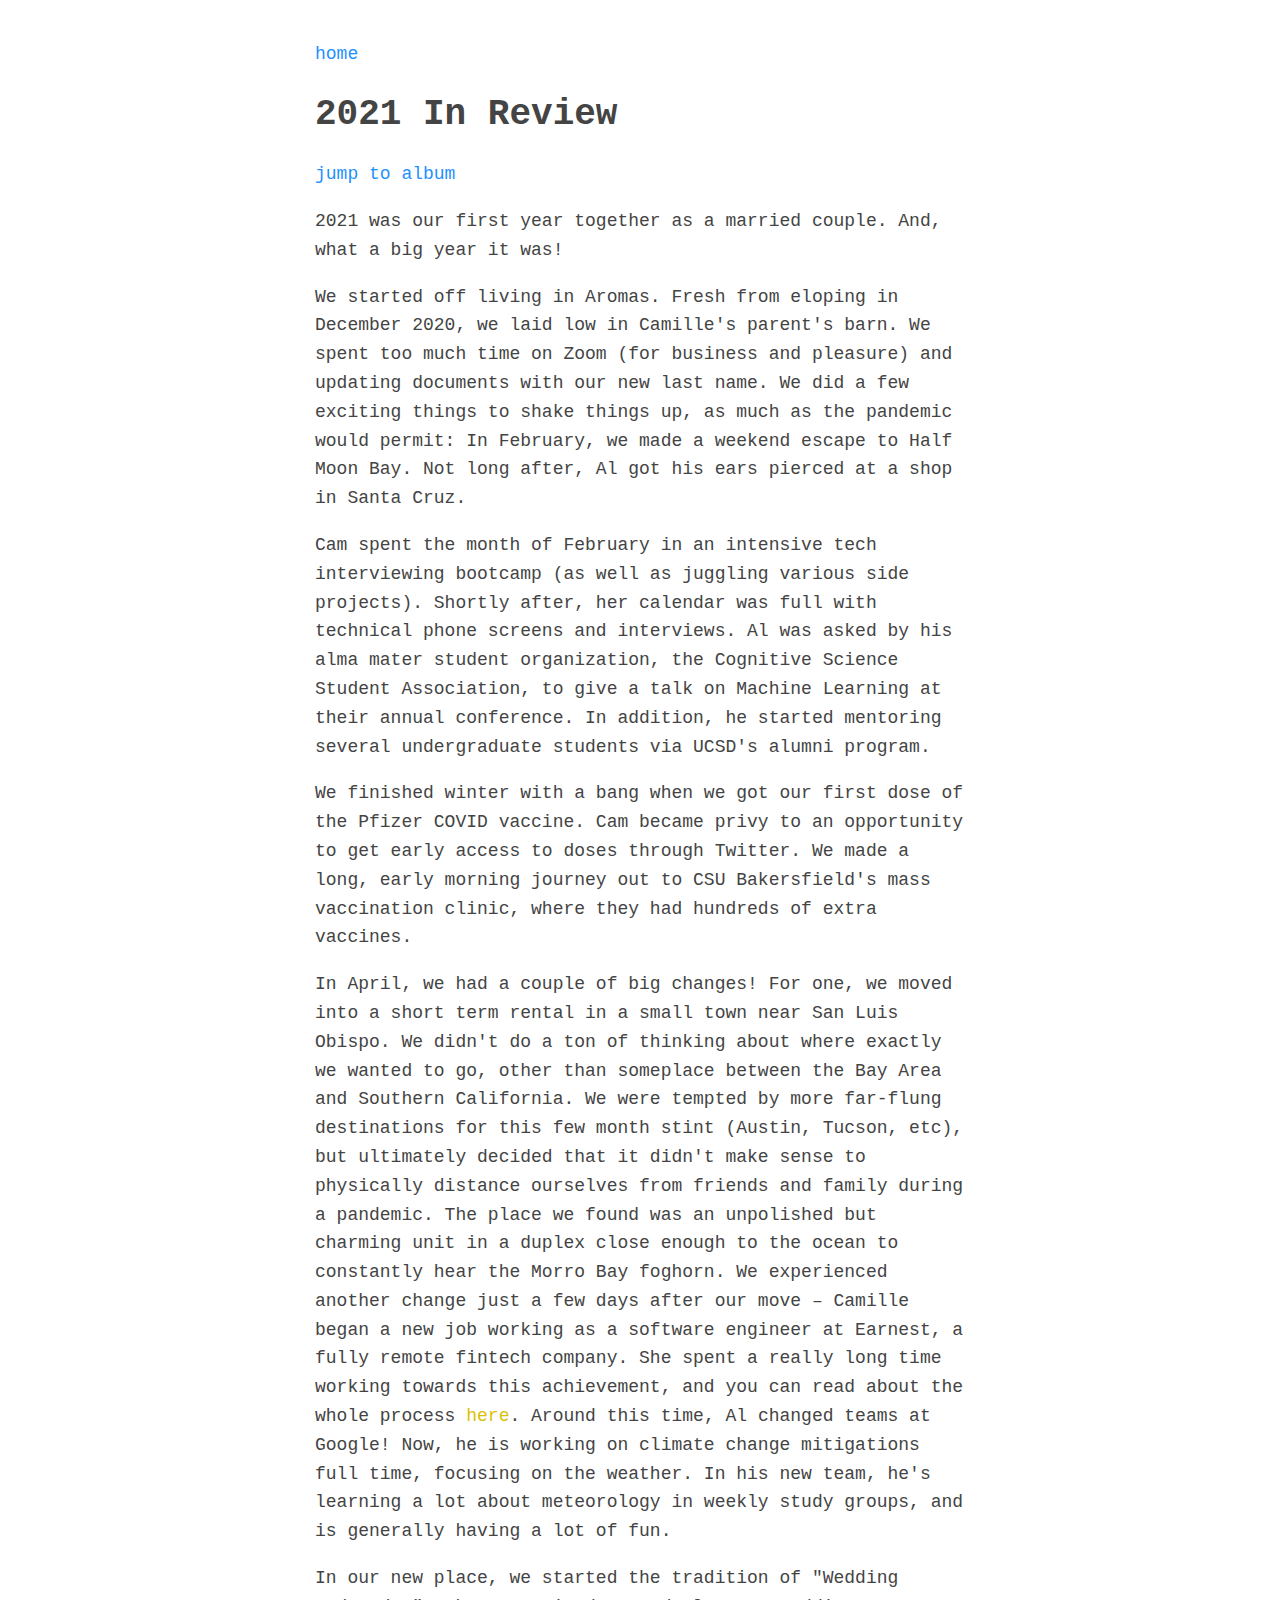
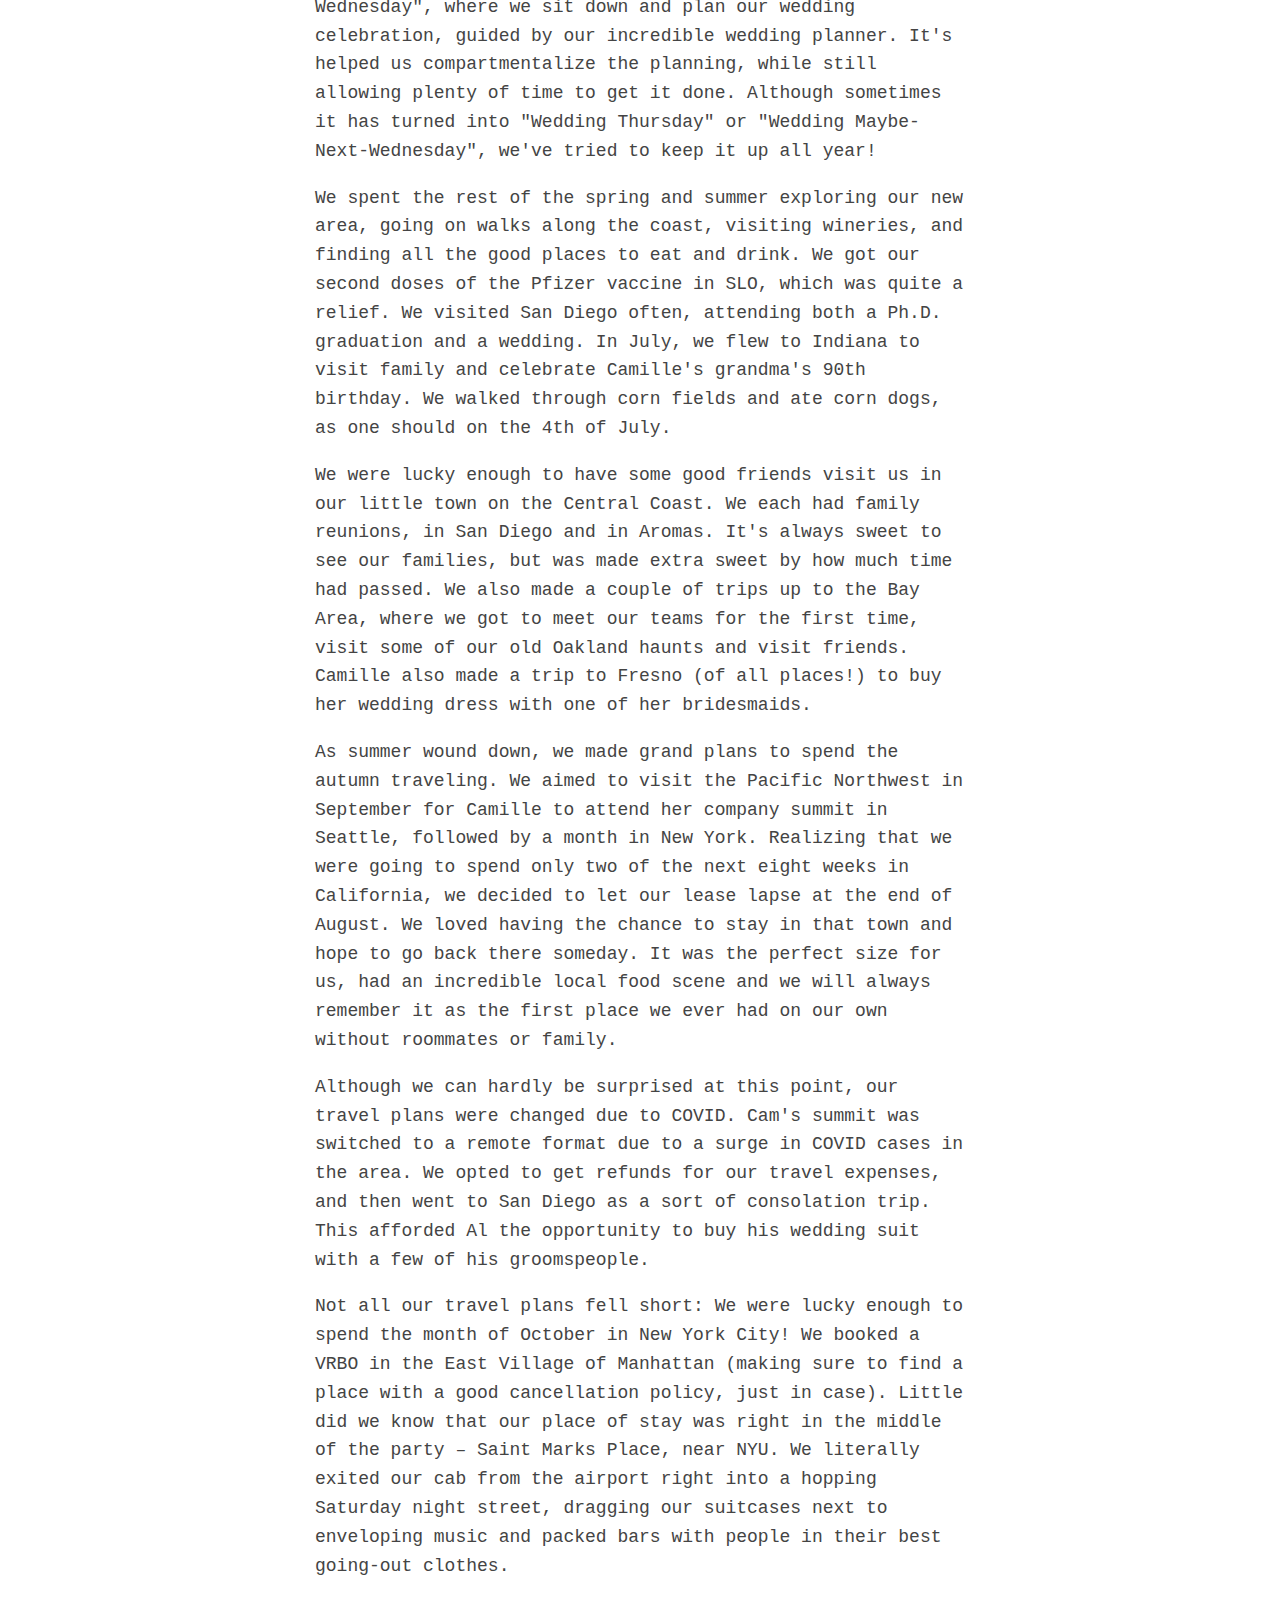
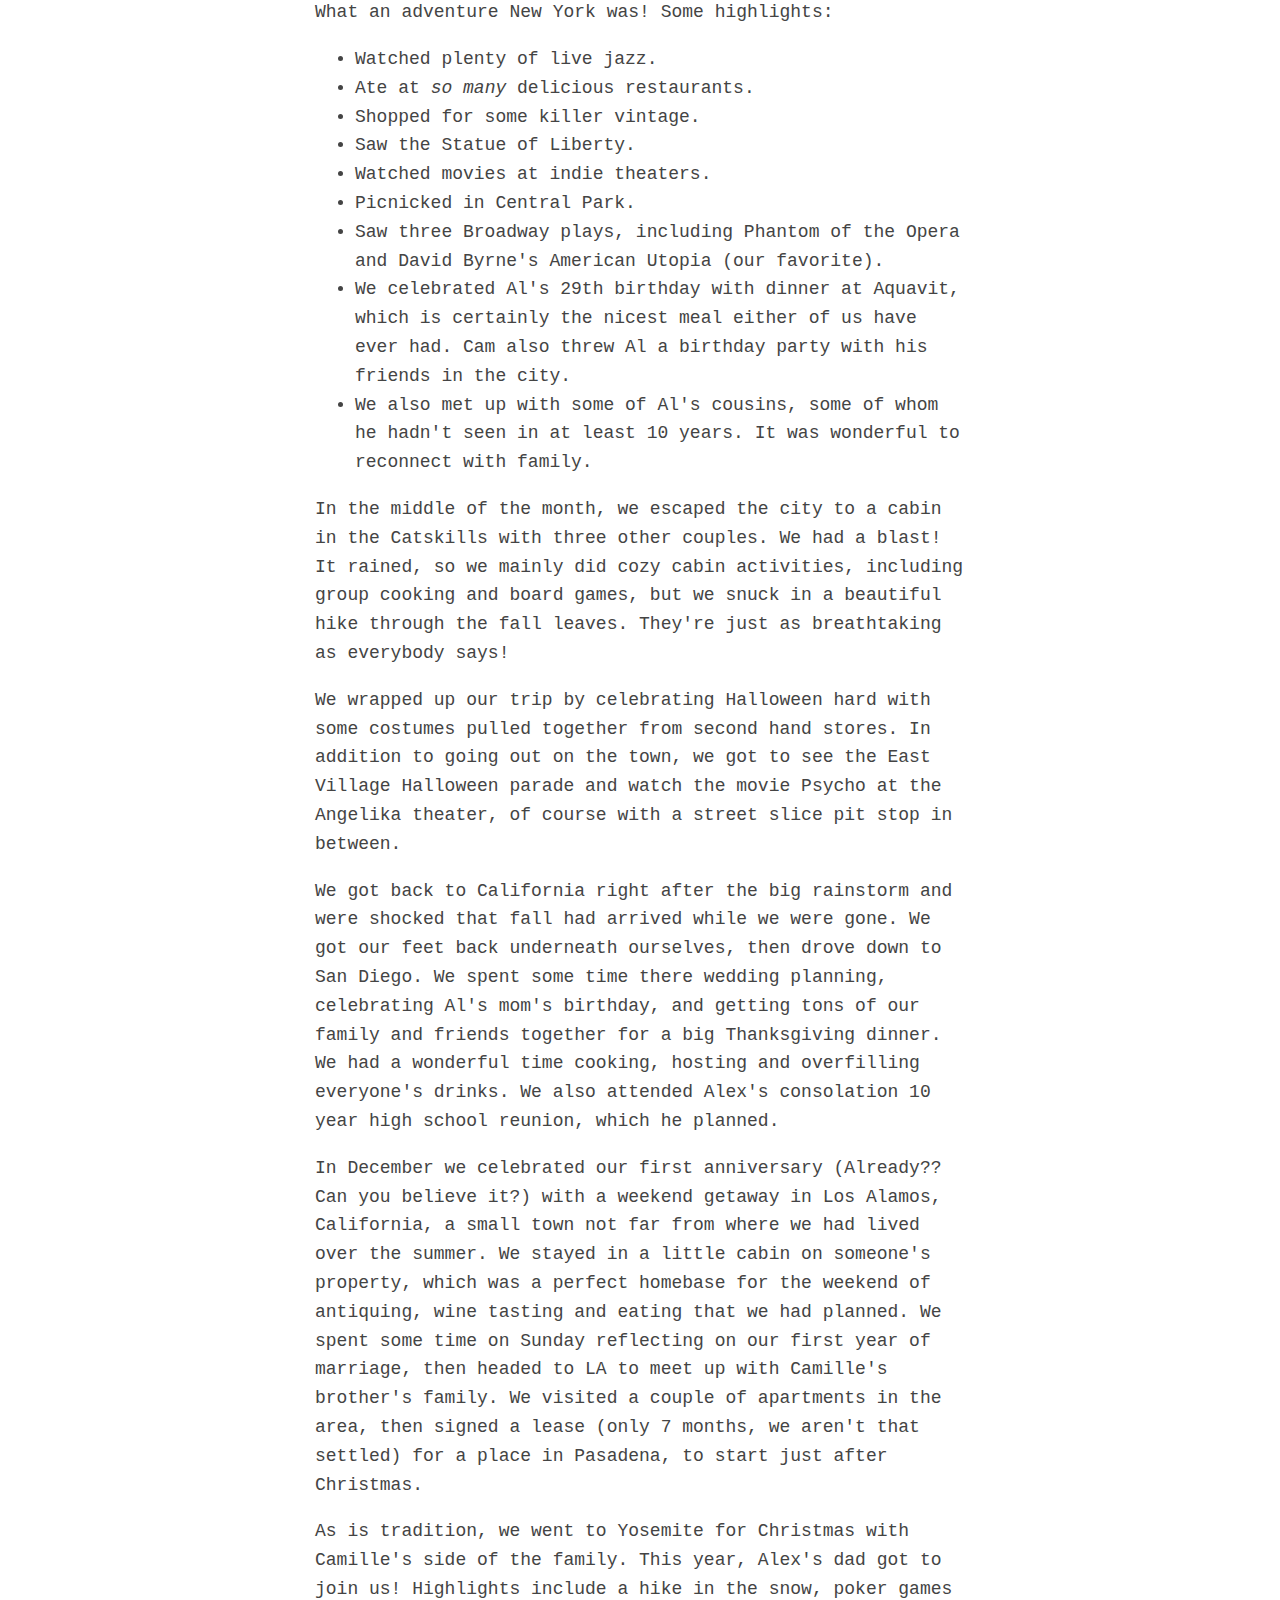
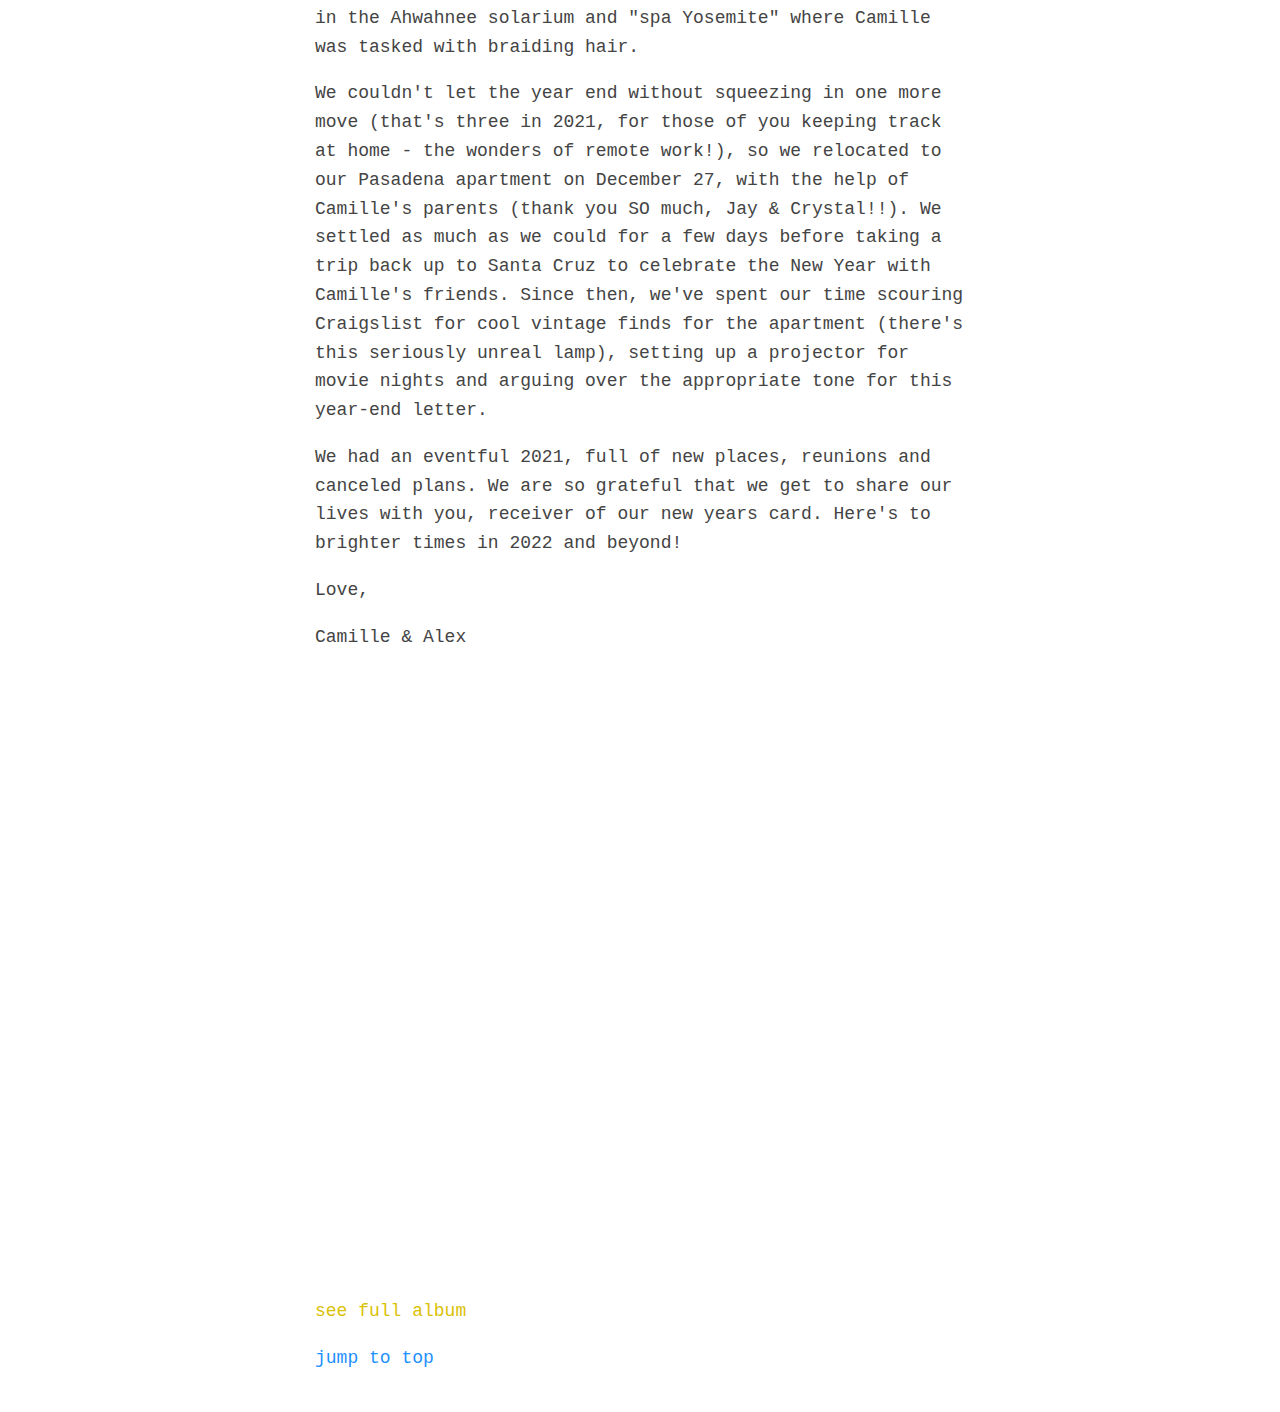
==== commit 36e982ab: "Update index.html" ====
--- a/2021/index.html
+++ b/2021/index.html
@@ -137,7 +137,7 @@
         src="https://camillemerose.smugmug.com/frame/slideshow?key=tPXLK4&speed=3&transition=none&autoStart=1&captions=1&navigation=1&playButton=1&randomize=0"
         width="800" height="600" frameborder="no" scrolling="no"></iframe>
 
-<p><a href="https://camillemerose.smugmug.com/2021-In-Review/">see full album</a></p>
+<p><a href="https://camillemerose.smugmug.com/2021/2021-In-Review">see full album</a></p>
 <p><a href="#top">jump to top</a></p>
 </body>
 </html>
--- a/main.css
+++ b/main.css
@@ -20,33 +20,60 @@
     transition: 1s ease;
 }
 
-a[href*="//camille"] {
-    color: #fede00;
+@media (prefers-color-scheme: light) {
+    body {
+        background-color: #fff;
+        color: #444;
+    }
+
+    a {
+        color: dodgerblue;
+    }
+
+    a[href*="//camille"] {
+        color: #dbc106;
+    }
+
+    a[href*="//alex"] {
+        color: #2aa532;
+    }
+
+    a[href*="//wedding"] {
+        color: #ec8472;
+    }
+
+    a:hover, a:focus, a:active {
+        color: #666;
+        border-bottom: 3px solid #666;
+    }
 }
 
-a[href*="//alex"] {
-    color: #a5f0a9;
-}
+@media (prefers-color-scheme: dark) {
+    body {
+        background-color: #333;
+        color: #ddd;
+    }
 
-a[href*="//wedding"] {
-    color: #f4cbb9;
-}
+    a[href*="//camille"] {
+        color: #fede00;
+    }
 
-a:hover, a:focus, a:active {
-    color: white;
-    border-bottom: 3px solid white;
+    a[href*="//alex"] {
+        color: #a5f0a9;
+    }
+
+    a[href*="//wedding"] {
+        color: #f4cbb9;
+    }
+
+    a:hover, a:focus, a:active {
+        color: white;
+        border-bottom: 3px solid white;
+    }
 }
 
 @media screen and (max-width: 768px) {
-    #album {
+    iframe[src*="smugmug"] {
         width: 100%;
-        /*padding-left: 10px;*/
-        /*padding-right: 10px;*/
     }
 }
-
-/*@media only screen and (max-width: 600px) {*/
-/*    .pa-gallery-player-widget {*/
-/*        height: 480px;*/
-/*    }*/
-/*}*/